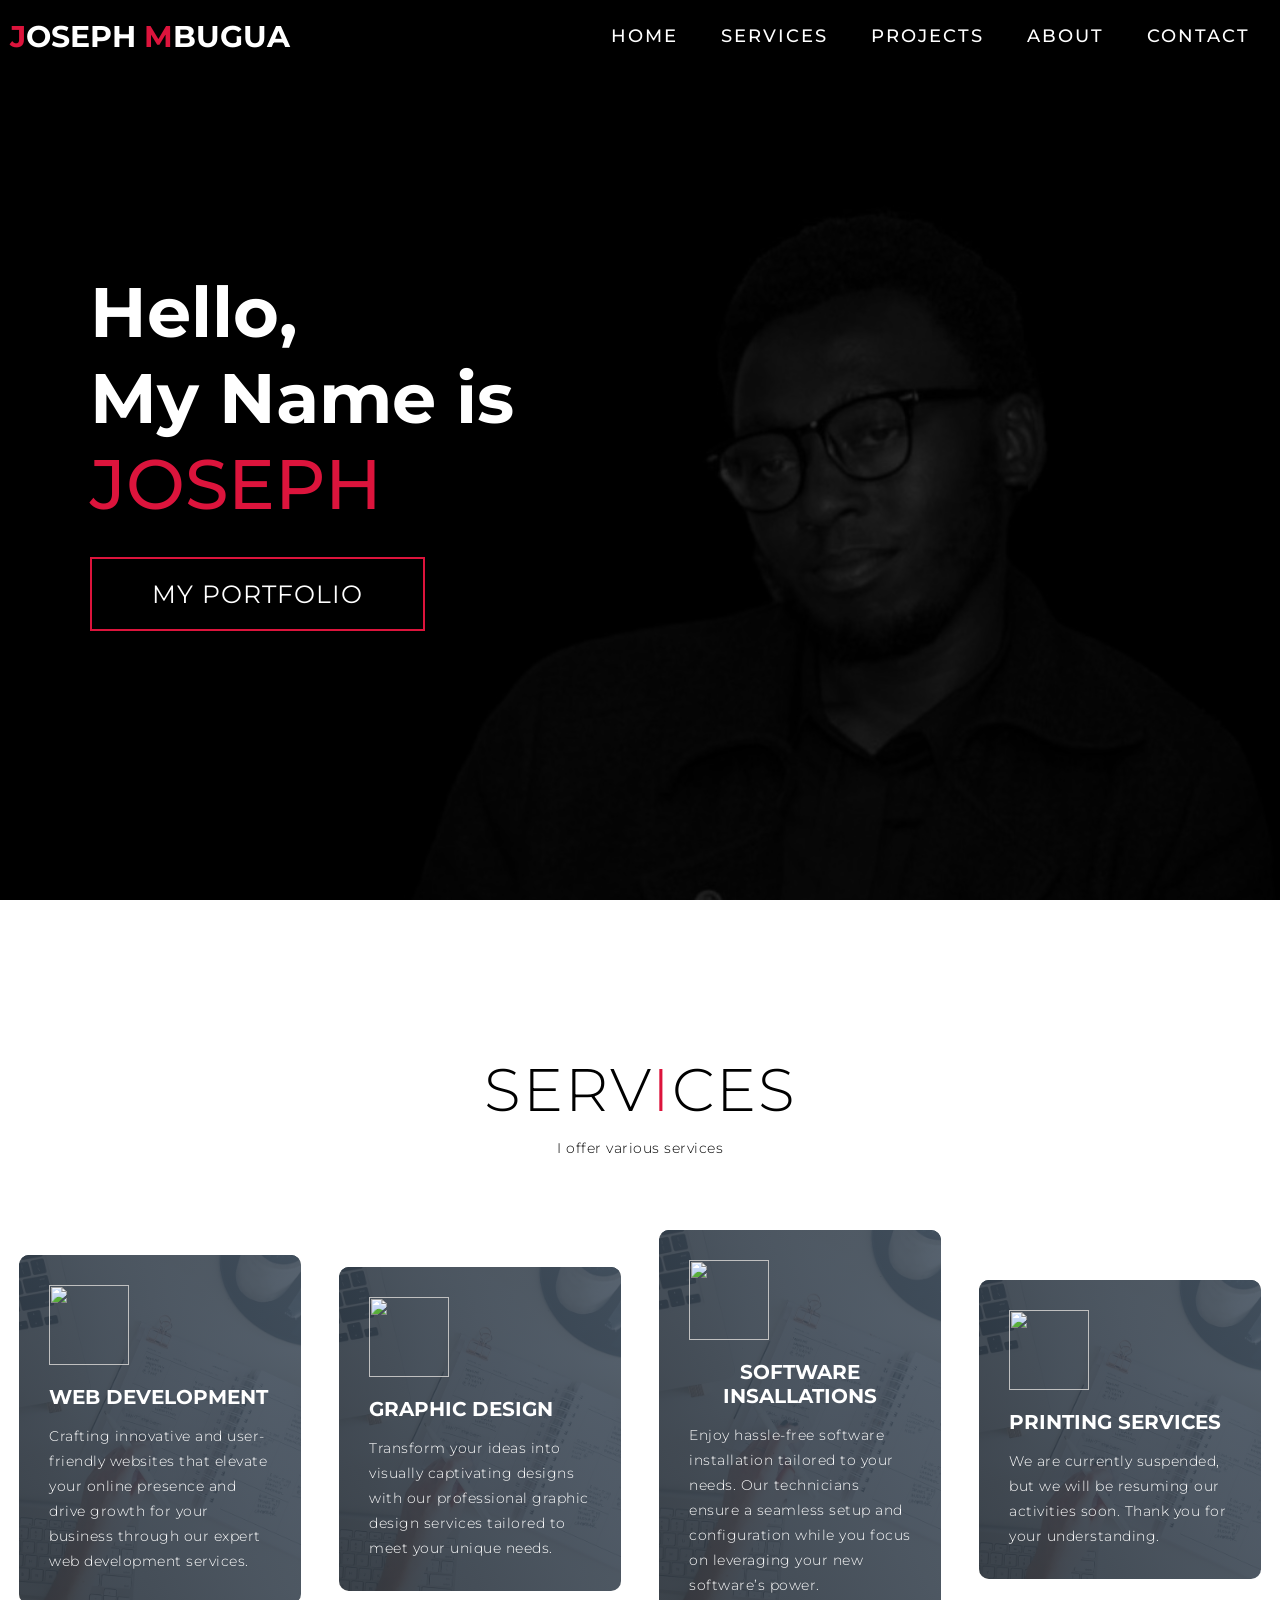
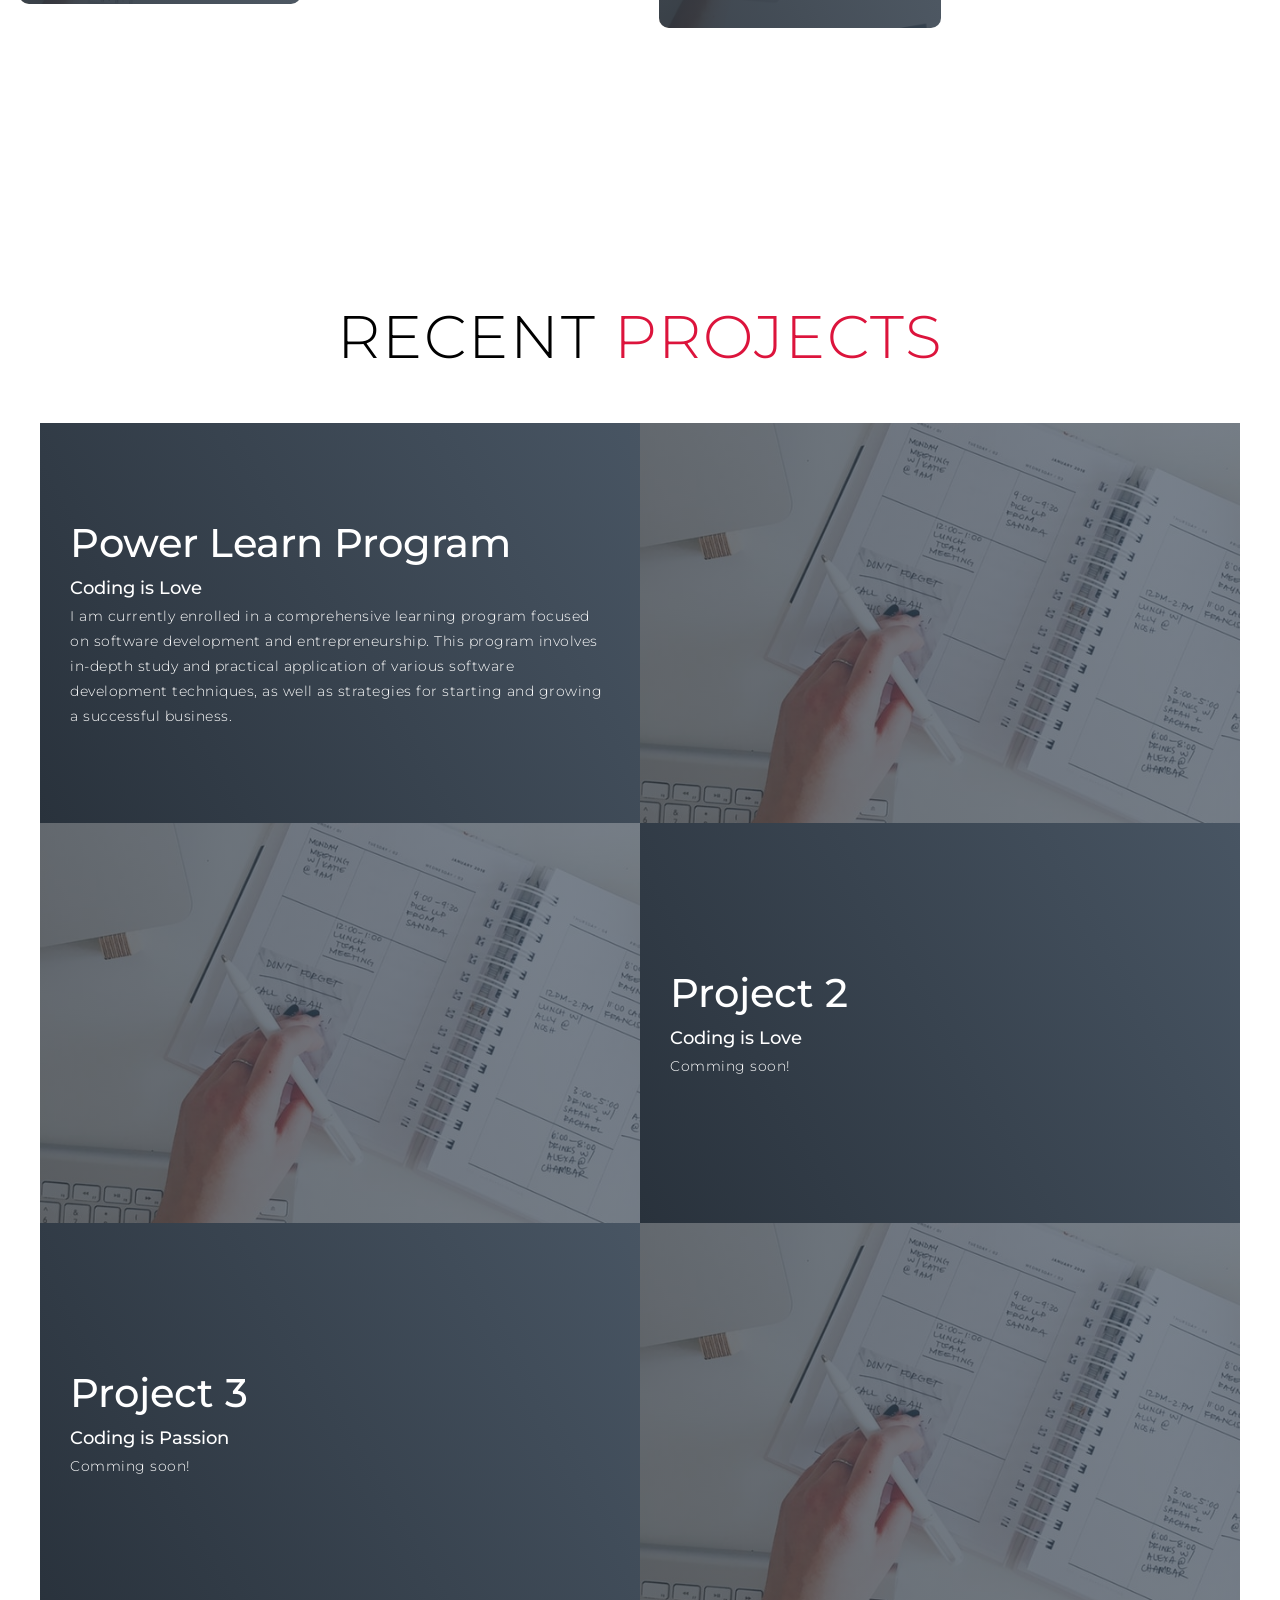
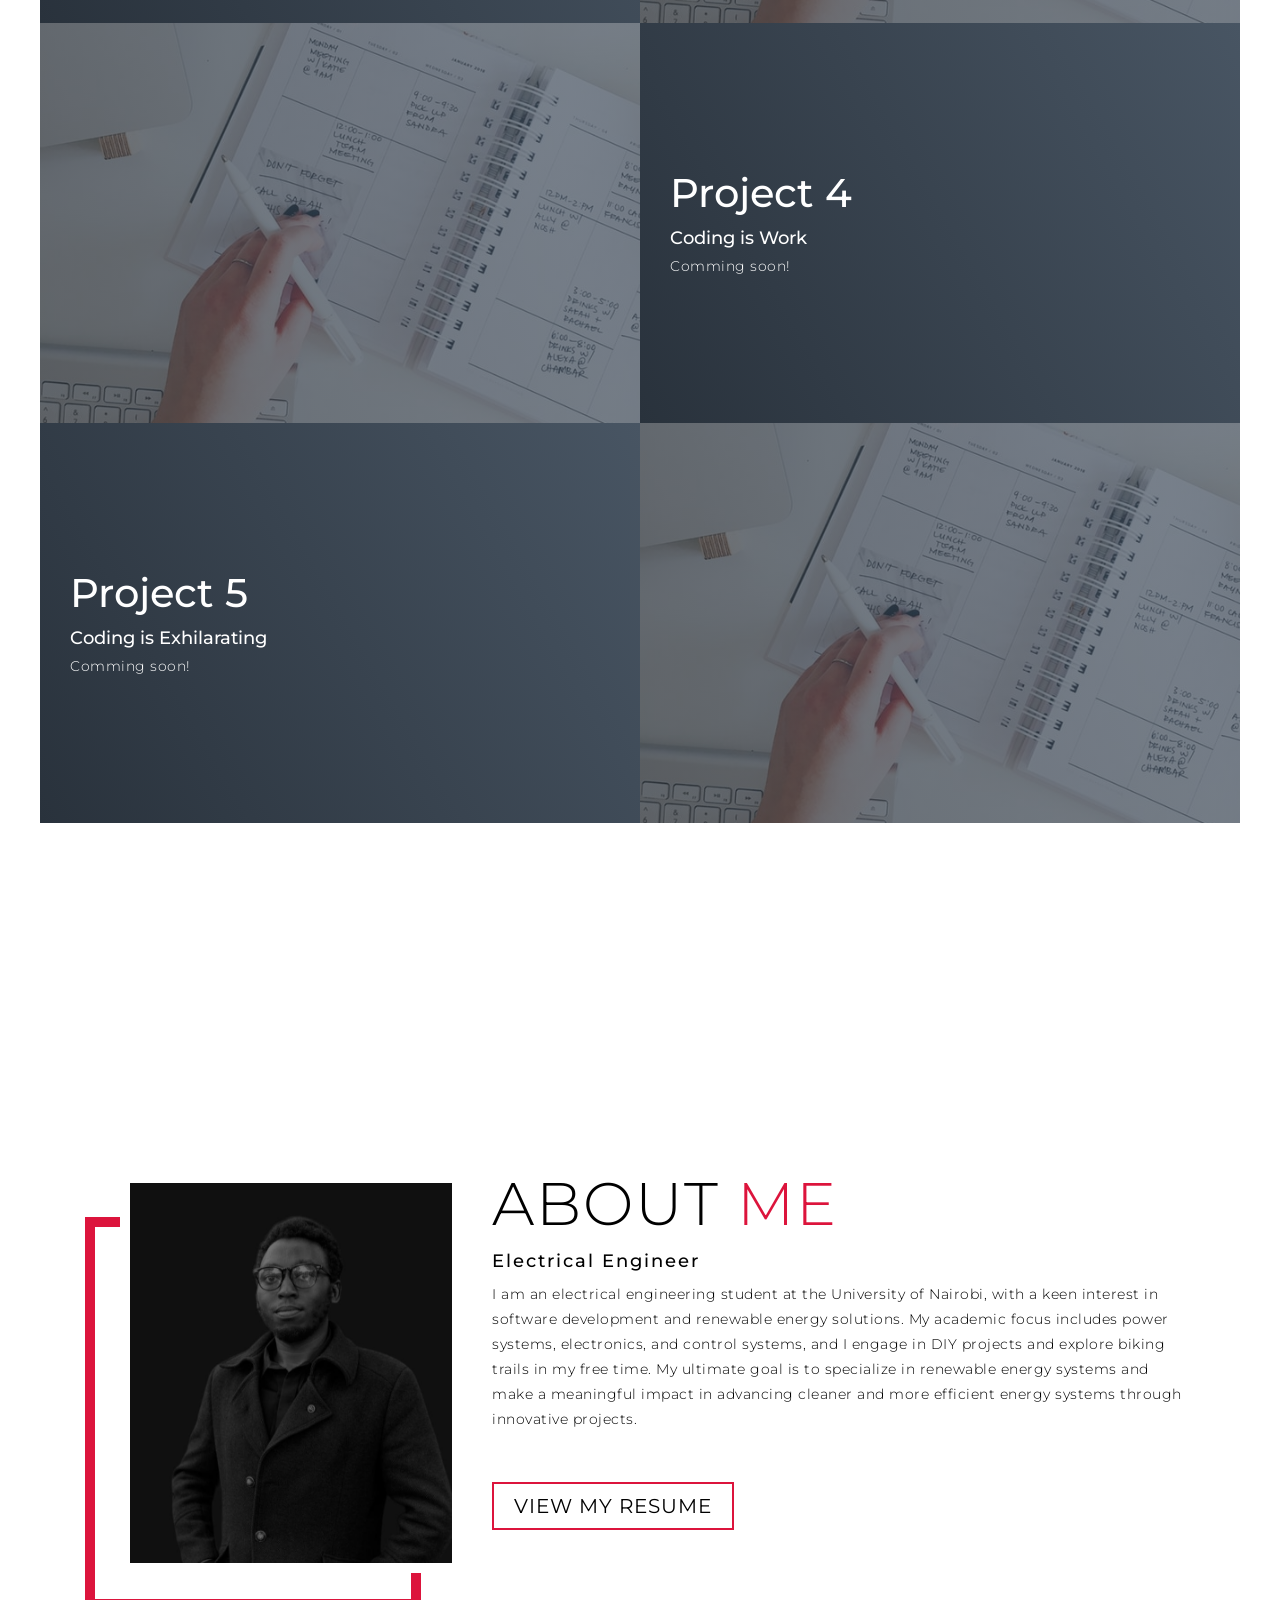
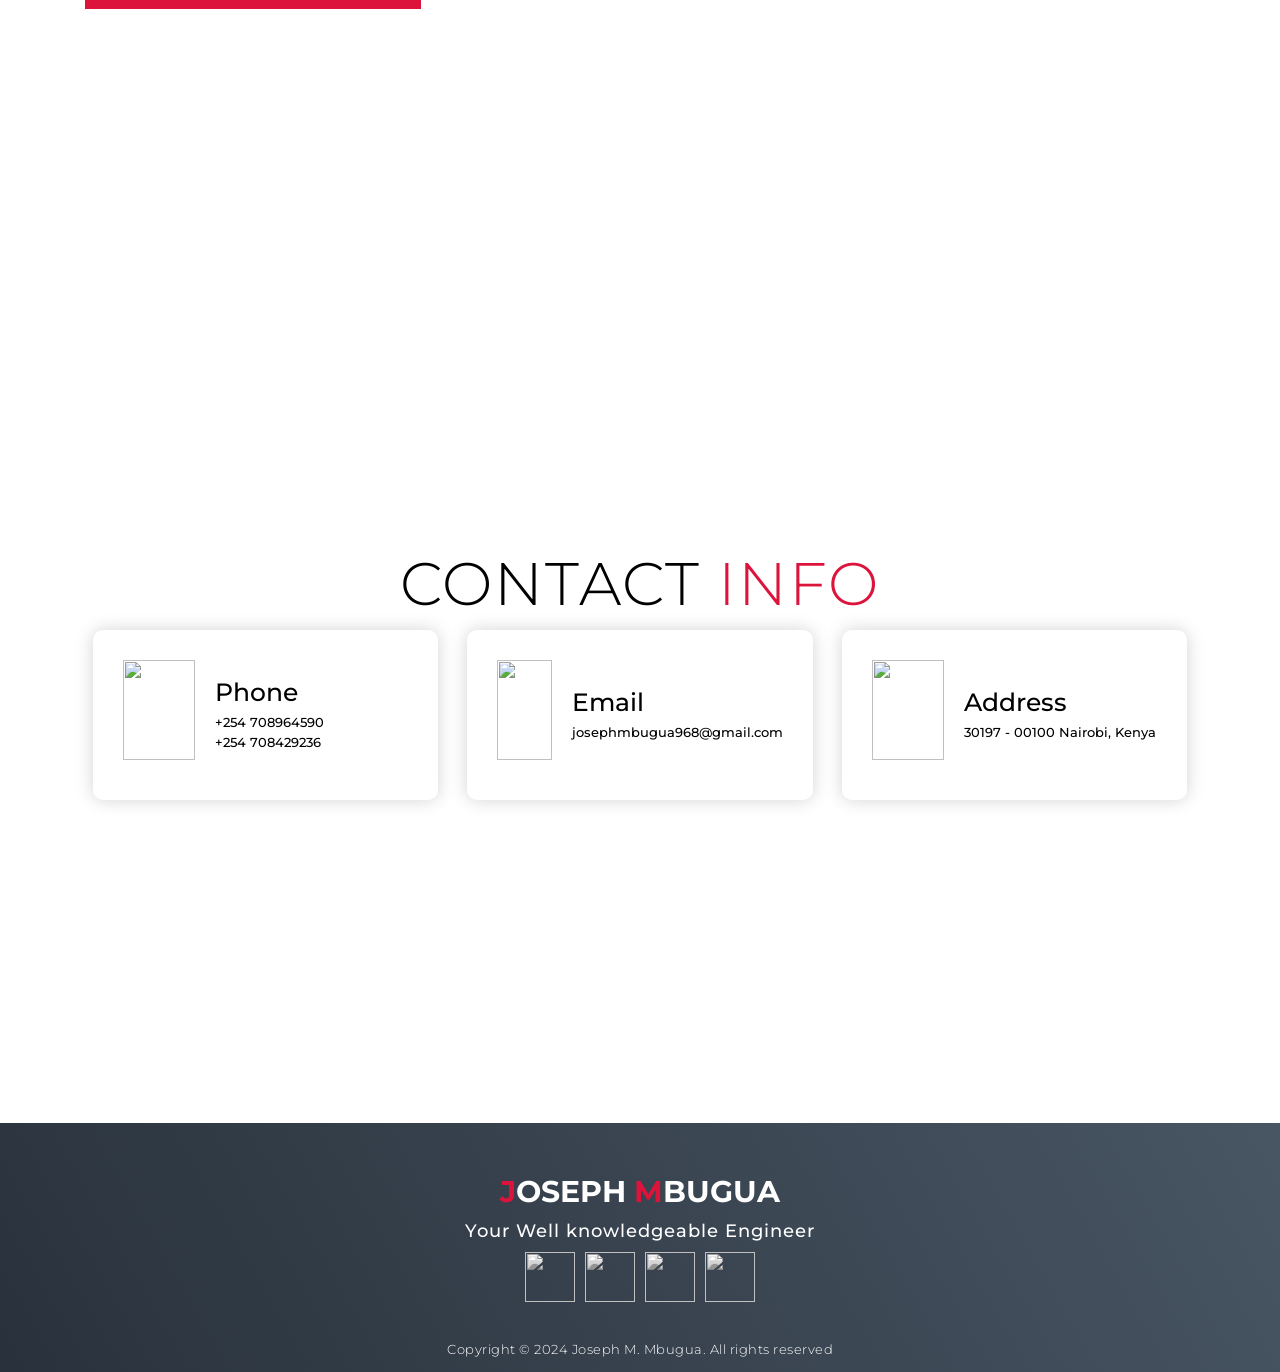
==== index.html @ c10c2620 "update" ====
<!doctype html>
<html lang="en">
  <head>
    <meta charset="UTF-8" />
    <meta name="viewport" content="width=device-width, initial-scale=1.0" />
    <link rel="stylesheet" href="style.css" />
    <title>My Profile</title>
  </head>

  <body>
    <!-- Header -->
    <section id="header">
      <div class="header container">
        <div class="nav-bar">
          <div class="brand">
            <a href="#hero">
              <h1><span>J</span>OSEPH <span>M</span>BUGUA</h1>
            </a>
          </div>
          <div class="nav-list">
            <div class="hamburger">
              <div class="bar"></div>
            </div>
            <ul>
              <li><a href="#hero" data-after="Home">Home</a></li>
              <li><a href="#services" data-after="Service">Services</a></li>
              <li><a href="#projects" data-after="Projects">Projects</a></li>
              <li><a href="#about" data-after="About">About</a></li>
              <li><a href="#contact" data-after="Contact">Contact</a></li>
            </ul>
          </div>
        </div>
      </div>
    </section>
    <!-- End Header -->

    <!-- Hero Section  -->
    <section id="hero">
      <div class="hero container">
        <div>
          <h1>Hello, <span></span></h1>
          <h1>My Name is <span></span></h1>
          <h1>JOSEPH <span></span></h1>
          <a href="#projects" type="button" class="cta">My Portfolio</a>
        </div>
      </div>
    </section>
    <!-- End Hero Section  -->

    <!-- Service Section -->
    <section id="services">
      <div class="services container">
        <div class="service-top">
          <h1 class="section-title">Serv<span>i</span>ces</h1>
          <p>I offer various services</p>
        </div>
        <div class="service-bottom">
          <div class="service-item">
            <div class="icon">
              <img
                src="https://img.icons8.com/bubbles/100/000000/services.png"
              />
            </div>
            <h2>Web Development</h2>
            <p>
              Crafting innovative and user-friendly websites that elevate your
              online presence and drive growth for your business through our
              expert web development services.
            </p>
          </div>
          <div class="service-item">
            <div class="icon">
              <img
                src="https://img.icons8.com/bubbles/100/000000/services.png"
              />
            </div>
            <h2>Graphic Design</h2>
            <p>
              Transform your ideas into visually captivating designs with our
              professional graphic design services tailored to meet your unique
              needs.
            </p>
          </div>
          <div class="service-item">
            <div class="icon">
              <img
                src="https://img.icons8.com/bubbles/100/000000/services.png"
              />
            </div>
            <h2>Software Insallations</h2>
            <p>
              Enjoy hassle-free software installation tailored to your needs.
              Our technicians ensure a seamless setup and configuration while
              you focus on leveraging your new software’s power.
            </p>
          </div>
          <div class="service-item">
            <div class="icon">
              <img
                src="https://img.icons8.com/bubbles/100/000000/services.png"
              />
            </div>
            <h2>Printing Services</h2>
            <p>
              We are currently suspended, but we will be resuming our activities
              soon. Thank you for your understanding.
            </p>
          </div>
        </div>
      </div>
    </section>
    <!-- End Service Section -->

    <!-- Projects Section -->
    <section id="projects">
      <div class="projects container">
        <div class="projects-header">
          <h1 class="section-title">Recent <span>Projects</span></h1>
        </div>
        <div class="all-projects">
          <div class="project-item">
            <div class="project-info">
              <h1>Power Learn Program</h1>
              <h2>Coding is Love</h2>
              <p>
                I am currently enrolled in a comprehensive learning program
                focused on software development and entrepreneurship. This
                program involves in-depth study and practical application of
                various software development techniques, as well as strategies
                for starting and growing a successful business.
              </p>
            </div>
            <div class="project-img">
              <img src="./img/img-1.png" alt="img" />
            </div>
          </div>
          <div class="project-item">
            <div class="project-info">
              <h1>Project 2</h1>
              <h2>Coding is Love</h2>
              <p>Comming soon!</p>
            </div>
            <div class="project-img">
              <img src="./img/img-1.png" alt="img" />
            </div>
          </div>
          <div class="project-item">
            <div class="project-info">
              <h1>Project 3</h1>
              <h2>Coding is Passion</h2>
              <p>Comming soon!</p>
            </div>
            <div class="project-img">
              <img src="./img/img-1.png" alt="img" />
            </div>
          </div>
          <div class="project-item">
            <div class="project-info">
              <h1>Project 4</h1>
              <h2>Coding is Work</h2>
              <p>Comming soon!</p>
            </div>
            <div class="project-img">
              <img src="./img/img-1.png" alt="img" />
            </div>
          </div>
          <div class="project-item">
            <div class="project-info">
              <h1>Project 5</h1>
              <h2>Coding is Exhilarating</h2>
              <p>Comming soon!</p>
            </div>
            <div class="project-img">
              <img src="./img/img-1.png" alt="img" />
            </div>
          </div>
        </div>
      </div>
    </section>
    <!-- End Projects Section -->

    <!-- About Section -->
    <section id="about">
      <div class="about container">
        <div class="col-left">
          <div class="about-img">
            <img src="./img/man2.jpeg" alt="img" />
          </div>
        </div>
        <div class="col-right">
          <h1 class="section-title">About <span>me</span></h1>
          <h2>Electrical Engineer</h2>
          <p>
            I am an electrical engineering student at the University of Nairobi,
            with a keen interest in software development and renewable energy
            solutions. My academic focus includes power systems, electronics,
            and control systems, and I engage in DIY projects and explore biking
            trails in my free time. My ultimate goal is to specialize in
            renewable energy systems and make a meaningful impact in advancing
            cleaner and more efficient energy systems through innovative
            projects.
          </p>
          <a
            href="https://drive.google.com/file/d/1vB3ZeSIWugWy-NI55GVPS6uSw24-m9r2/view?usp=sharing"
            class="cta"
            target="_blank"
            >View My Resume</a
          >
        </div>
      </div>
    </section>
    <!-- End About Section -->

    <!-- Contact Section -->
    <section id="contact">
      <div class="contact container">
        <div>
          <h1 class="section-title">Contact <span>info</span></h1>
        </div>
        <div class="contact-items">
          <div class="contact-item">
            <div class="icon">
              <img src="https://img.icons8.com/bubbles/100/000000/phone.png" />
            </div>
            <div class="contact-info">
              <h1>Phone</h1>
              <h2>+254 708964590</h2>
              <h2>+254 708429236</h2>
            </div>
          </div>
          <div class="contact-item">
            <div class="icon">
              <img
                src="https://img.icons8.com/bubbles/100/000000/new-post.png"
              />
            </div>
            <div class="contact-info">
              <h1>Email</h1>
              <h2>josephmbugua968@gmail.com</h2>
            </div>
          </div>
          <div class="contact-item">
            <div class="icon">
              <img
                src="https://img.icons8.com/bubbles/100/000000/map-marker.png"
              />
            </div>
            <div class="contact-info">
              <h1>Address</h1>
              <h2>30197 - 00100 Nairobi, Kenya</h2>
            </div>
          </div>
        </div>
      </div>
    </section>
    <!-- End Contact Section -->

    <!-- Footer -->
    <section id="footer">
      <div class="footer container">
        <div class="brand">
          <h1><span>J</span>oseph <span>M</span>bugua</h1>
        </div>
        <h2>Your Well knowledgeable Engineer</h2>
        <div class="social-icon">
          <div class="social-item">
            <a href="#"
              ><img
                src="https://img.icons8.com/bubbles/100/000000/facebook-new.png"
            /></a>
          </div>
          <div class="social-item">
            <a href="#"
              ><img
                src="https://img.icons8.com/bubbles/100/000000/instagram-new.png"
            /></a>
          </div>
          <div class="social-item">
            <a href="#"
              ><img src="https://img.icons8.com/bubbles/100/000000/twitter.png"
            /></a>
          </div>
          <div class="social-item">
            <a href="#"><img src="https://icons8.com/icon/13930/linkedin" /></a>
          </div>
        </div>
        <p>Copyright © 2024 Joseph M. Mbugua. All rights reserved</p>
      </div>
    </section>
    <!-- End Footer -->
    <script src="./app.js"></script>
  </body>
</html>
---- style.css ----
@import 'https://fonts.googleapis.com/css?family=Montserrat:300, 400, 700&display=swap';

* {
  padding: 0;
  margin: 0;
  box-sizing: border-box;
}

html {
  font-size: 10px;
  font-family: 'Montserrat', sans-serif;
  scroll-behavior: smooth;
}

a {
  text-decoration: none;
}

.container {
  min-height: 100vh;
  width: 100%;
  display: flex;
  align-items: center;
  justify-content: center;
}

img {
  height: 100%;
  width: 100%;
  object-fit: cover;
}

p {
  color: black;
  font-size: 1.4rem;
  margin-top: 5px;
  line-height: 2.5rem;
  font-weight: 300;
  letter-spacing: 0.05rem;
}

.section-title {
  font-size: 4rem;
  font-weight: 300;
  color: black;
  margin-bottom: 10px;
  text-transform: uppercase;
  letter-spacing: 0.2rem;
  text-align: center;
}

.section-title span {
  color: crimson;
}

.cta {
  display: inline-block;
  padding: 10px 30px;
  color: white;
  background-color: transparent;
  border: 2px solid crimson;
  font-size: 2rem;
  text-transform: uppercase;
  letter-spacing: 0.1rem;
  margin-top: 30px;
  transition: 0.3s ease;
  transition-property: background-color, color;
}

.cta:hover {
  color: white;
  background-color: crimson;
}

.brand h1 {
  font-size: 3rem;
  text-transform: uppercase;
  color: white;
}

.brand h1 span {
  color: crimson;
}

/* Header section */
#header {
  position: fixed;
  z-index: 1000;
  left: 0;
  top: 0;
  width: 100vw;
  height: auto;
}

#header .header {
  min-height: 8vh;
  background-color: rgba(31, 30, 30, 0.24);
  transition: 0.3s ease background-color;
}

#header .nav-bar {
  display: flex;
  align-items: center;
  justify-content: space-between;
  width: 100%;
  height: 100%;
  max-width: 1300px;
  padding: 0 10px;
}

#header .nav-list ul {
  list-style: none;
  position: absolute;
  background-color: rgb(31, 30, 30);
  width: 100vw;
  height: 100vh;
  left: 100%;
  top: 0;
  display: flex;
  flex-direction: column;
  justify-content: center;
  align-items: center;
  z-index: 1;
  overflow-x: hidden;
  transition: 0.5s ease left;
}

#header .nav-list ul.active {
  left: 0%;
}

#header .nav-list ul a {
  font-size: 2.5rem;
  font-weight: 500;
  letter-spacing: 0.2rem;
  text-decoration: none;
  color: white;
  text-transform: uppercase;
  padding: 20px;
  display: block;
}

#header .nav-list ul a::after {
  content: attr(data-after);
  position: absolute;
  top: 50%;
  left: 50%;
  transform: translate(-50%, -50%) scale(0);
  color: rgba(240, 248, 255, 0.021);
  font-size: 13rem;
  letter-spacing: 50px;
  z-index: -1;
  transition: 0.3s ease letter-spacing;
}

#header .nav-list ul li:hover a::after {
  transform: translate(-50%, -50%) scale(1);
  letter-spacing: initial;
}

#header .nav-list ul li:hover a {
  color: crimson;
}

#header .hamburger {
  height: 60px;
  width: 60px;
  display: inline-block;
  border: 3px solid white;
  border-radius: 50%;
  position: relative;
  display: flex;
  align-items: center;
  justify-content: center;
  z-index: 100;
  cursor: pointer;
  transform: scale(0.8);
  margin-right: 20px;
}

#header .hamburger:after {
  position: absolute;
  content: '';
  height: 100%;
  width: 100%;
  border-radius: 50%;
  border: 3px solid white;
  animation: hamburger_puls 1s ease infinite;
}

#header .hamburger .bar {
  height: 2px;
  width: 30px;
  position: relative;
  background-color: white;
  z-index: -1;
}

#header .hamburger .bar::after,
#header .hamburger .bar::before {
  content: '';
  position: absolute;
  height: 100%;
  width: 100%;
  left: 0;
  background-color: white;
  transition: 0.3s ease;
  transition-property: top, bottom;
}

#header .hamburger .bar::after {
  top: 8px;
}

#header .hamburger .bar::before {
  bottom: 8px;
}

#header .hamburger.active .bar::before {
  bottom: 0;
}

#header .hamburger.active .bar::after {
  top: 0;
}

/* End Header section */

/* Hero Section */
#hero {
  background-image: url(./img/backgd.jpg);
  background-size: cover;
  background-position: top center;
  position: relative;
  z-index: 1;
}

#hero::after {
  content: '';
  position: absolute;
  left: 0;
  top: 0;
  height: 100%;
  width: 100%;
  background-color: black;
  opacity: 0.7;
  z-index: -1;
}

#hero .hero {
  max-width: 1200px;
  margin: 0 auto;
  padding: 0 50px;
  justify-content: flex-start;
}

#hero h1 {
  display: block;
  width: fit-content;
  font-size: 4rem;
  position: relative;
  color: transparent;
  animation: text_reveal 0.5s ease forwards;
  animation-delay: 1s;
}

#hero h1:nth-child(1) {
  animation-delay: 1s;
}

#hero h1:nth-child(2) {
  animation-delay: 2s;
}

#hero h1:nth-child(3) {
  animation: text_reveal_name 0.5s ease forwards;
  animation-delay: 3s;
}

#hero h1 span {
  position: absolute;
  top: 0;
  left: 0;
  height: 100%;
  width: 0;
  background-color: crimson;
  animation: text_reveal_box 1s ease;
  animation-delay: 0.5s;
}

#hero h1:nth-child(1) span {
  animation-delay: 0.5s;
}

#hero h1:nth-child(2) span {
  animation-delay: 1.5s;
}

#hero h1:nth-child(3) span {
  animation-delay: 2.5s;
}

/* End Hero Section */

/* Services Section */
#services .services {
  flex-direction: column;
  text-align: center;
  max-width: 1500px;
  margin: 0 auto;
  padding: 100px 0;
}

#services .service-top {
  max-width: 500px;
  margin: 0 auto;
}

#services .service-bottom {
  display: flex;
  align-items: center;
  justify-content: center;
  flex-wrap: wrap;
  margin-top: 50px;
}

#services .service-item {
  flex-basis: 80%;
  display: flex;
  align-items: flex-start;
  justify-content: center;
  flex-direction: column;
  padding: 30px;
  border-radius: 10px;
  background-image: url(./img/img-1.png);
  background-size: cover;
  margin: 10px 5%;
  position: relative;
  z-index: 1;
  overflow: hidden;
}

#services .service-item::after {
  content: '';
  position: absolute;
  left: 0;
  top: 0;
  height: 100%;
  width: 100%;
  background-image: linear-gradient(60deg, #29323c 0%, #485563 100%);
  opacity: 0.9;
  z-index: -1;
}

#services .service-bottom .icon {
  height: 80px;
  width: 80px;
  margin-bottom: 20px;
}

#services .service-item h2 {
  font-size: 2rem;
  color: white;
  margin-bottom: 10px;
  text-transform: uppercase;
}

#services .service-item p {
  color: white;
  text-align: left;
}

/* End Services Section */

/* Projects section */
#projects .projects {
  flex-direction: column;
  max-width: 1200px;
  margin: 0 auto;
  padding: 100px 0;
}

#projects .projects-header h1 {
  margin-bottom: 50px;
}

#projects .all-projects {
  display: flex;
  align-items: center;
  justify-content: center;
  flex-direction: column;
}

#projects .project-item {
  display: flex;
  align-items: center;
  justify-content: center;
  flex-direction: column;
  width: 80%;
  margin: 20px auto;
  overflow: hidden;
  border-radius: 10px;
}

#projects .project-info {
  padding: 30px;
  flex-basis: 50%;
  height: 100%;
  display: flex;
  align-items: flex-start;
  justify-content: center;
  flex-direction: column;
  background-image: linear-gradient(60deg, #29323c 0%, #485563 100%);
  color: white;
}

#projects .project-info h1 {
  font-size: 4rem;
  font-weight: 500;
}

#projects .project-info h2 {
  font-size: 1.8rem;
  font-weight: 500;
  margin-top: 10px;
}

#projects .project-info p {
  color: white;
}

#projects .project-img {
  flex-basis: 50%;
  height: 300px;
  overflow: hidden;
  position: relative;
}

#projects .project-img:after {
  content: '';
  position: absolute;
  left: 0;
  top: 0;
  height: 100%;
  width: 100%;
  background-image: linear-gradient(60deg, #29323c 0%, #485563 100%);
  opacity: 0.7;
}

#projects .project-img img {
  transition: 0.3s ease transform;
}

#projects .project-item:hover .project-img img {
  transform: scale(1.1);
}

/* End Projects section */

/* About Section */
#about .about {
  flex-direction: column-reverse;
  text-align: center;
  max-width: 1200px;
  margin: 0 auto;
  padding: 100px 20px;
}

#about .col-left {
  width: 250px;
  height: 360px;
}

#about .col-right {
  width: 100%;
}

#about .col-right h2 {
  font-size: 1.8rem;
  font-weight: 500;
  letter-spacing: 0.2rem;
  margin-bottom: 10px;
}

#about .col-right p {
  margin-bottom: 20px;
}

#about .col-right .cta {
  color: black;
  margin-bottom: 50px;
  padding: 10px 20px;
  font-size: 2rem;
}

#about .col-left .about-img {
  height: 100%;
  width: 100%;
  position: relative;
  border: 10px solid white;
}

#about .col-left .about-img::after {
  content: '';
  position: absolute;
  left: -33px;
  top: 19px;
  height: 98%;
  width: 98%;
  border: 7px solid crimson;
  z-index: -1;
}

/* End About Section */

/* contact Section */
#contact .contact {
  flex-direction: column;
  max-width: 1200px;
  margin: 0 auto;
  width: 90%;
}

#contact .contact-items {
  /* max-width: 400px; */
  width: 100%;
}

#contact .contact-item {
  width: 80%;
  padding: 20px;
  text-align: center;
  border-radius: 10px;
  padding: 30px;
  margin: 30px;
  display: flex;
  justify-content: center;
  align-items: center;
  flex-direction: column;
  box-shadow: 0px 0px 18px 0 #0000002c;
  transition: 0.3s ease box-shadow;
}

#contact .contact-item:hover {
  box-shadow: 0px 0px 5px 0 #0000002c;
}

#contact .icon {
  width: 70px;
  margin: 0 auto;
  margin-bottom: 10px;
}

#contact .contact-info h1 {
  font-size: 2.5rem;
  font-weight: 500;
  margin-bottom: 5px;
}

#contact .contact-info h2 {
  font-size: 1.3rem;
  line-height: 2rem;
  font-weight: 500;
}

/*End contact Section */

/* Footer */
#footer {
  background-image: linear-gradient(60deg, #29323c 0%, #485563 100%);
}

#footer .footer {
  min-height: 200px;
  flex-direction: column;
  padding-top: 50px;
  padding-bottom: 10px;
}

#footer h2 {
  color: white;
  font-weight: 500;
  font-size: 1.8rem;
  letter-spacing: 0.1rem;
  margin-top: 10px;
  margin-bottom: 10px;
}

#footer .social-icon {
  display: flex;
  margin-bottom: 30px;
}

#footer .social-item {
  height: 50px;
  width: 50px;
  margin: 0 5px;
}

#footer .social-item img {
  filter: grayscale(1);
  transition: 0.3s ease filter;
}

#footer .social-item:hover img {
  filter: grayscale(0);
}

#footer p {
  color: white;
  font-size: 1.3rem;
}

/* End Footer */

/* Keyframes */
@keyframes hamburger_puls {
  0% {
    opacity: 1;
    transform: scale(1);
  }

  100% {
    opacity: 0;
    transform: scale(1.4);
  }
}

@keyframes text_reveal_box {
  50% {
    width: 100%;
    left: 0;
  }

  100% {
    width: 0;
    left: 100%;
  }
}

@keyframes text_reveal {
  100% {
    color: white;
  }
}

@keyframes text_reveal_name {
  100% {
    color: crimson;
    font-weight: 500;
  }
}

/* End Keyframes */

/* Media Query For Tablet */
@media only screen and (min-width: 768px) {
  .cta {
    font-size: 2.5rem;
    padding: 20px 60px;
  }

  h1.section-title {
    font-size: 6rem;
  }

  /* Hero */
  #hero h1 {
    font-size: 7rem;
  }

  /* End Hero */

  /* Services Section */
  #services .service-bottom .service-item {
    flex-basis: 45%;
    margin: 2.5%;
  }

  /* End Services Section */

  /* Project */
  #projects .project-item {
    flex-direction: row;
  }

  #projects .project-item:nth-child(even) {
    flex-direction: row-reverse;
  }

  #projects .project-item {
    height: 400px;
    margin: 0;
    width: 100%;
    border-radius: 0;
  }

  #projects .all-projects .project-info {
    height: 100%;
  }

  #projects .all-projects .project-img {
    height: 100%;
  }

  /* End Project */

  /* About */
  #about .about {
    flex-direction: row;
  }

  #about .col-left {
    width: 600px;
    height: 400px;
    padding-left: 60px;
  }

  #about .about .col-left .about-img::after {
    left: -45px;
    top: 34px;
    height: 98%;
    width: 98%;
    border: 10px solid crimson;
  }

  #about .col-right {
    text-align: left;
    padding: 30px;
  }

  #about .col-right h1 {
    text-align: left;
  }

  /* End About */

  /* contact  */
  #contact .contact {
    flex-direction: column;
    padding: 100px 0;
    align-items: center;
    justify-content: center;
    min-width: 20vh;
  }

  #contact .contact-items {
    width: 100%;
    display: flex;
    flex-direction: row;
    justify-content: space-evenly;
    margin: 0;
  }

  #contact .contact-item {
    width: 30%;
    margin: 0;
    flex-direction: row;
  }

  #contact .contact-item .icon {
    height: 100px;
    width: 100px;
  }

  #contact .contact-item .icon img {
    object-fit: contain;
  }

  #contact .contact-item .contact-info {
    width: 100%;
    text-align: left;
    padding-left: 20px;
  }

  /* End contact  */
}

/* End Media Query For Tablet */

/* Media Query For Desktop */
@media only screen and (min-width: 1200px) {

  /* header */
  #header .hamburger {
    display: none;
  }

  #header .nav-list ul {
    position: initial;
    display: block;
    height: auto;
    width: fit-content;
    background-color: transparent;
  }

  #header .nav-list ul li {
    display: inline-block;
  }

  #header .nav-list ul li a {
    font-size: 1.8rem;
  }

  #header .nav-list ul a:after {
    display: none;
  }

  /* End header */

  #services .service-bottom .service-item {
    flex-basis: 22%;
    margin: 1.5%;
  }
}

/* End  Media Query For Desktop */
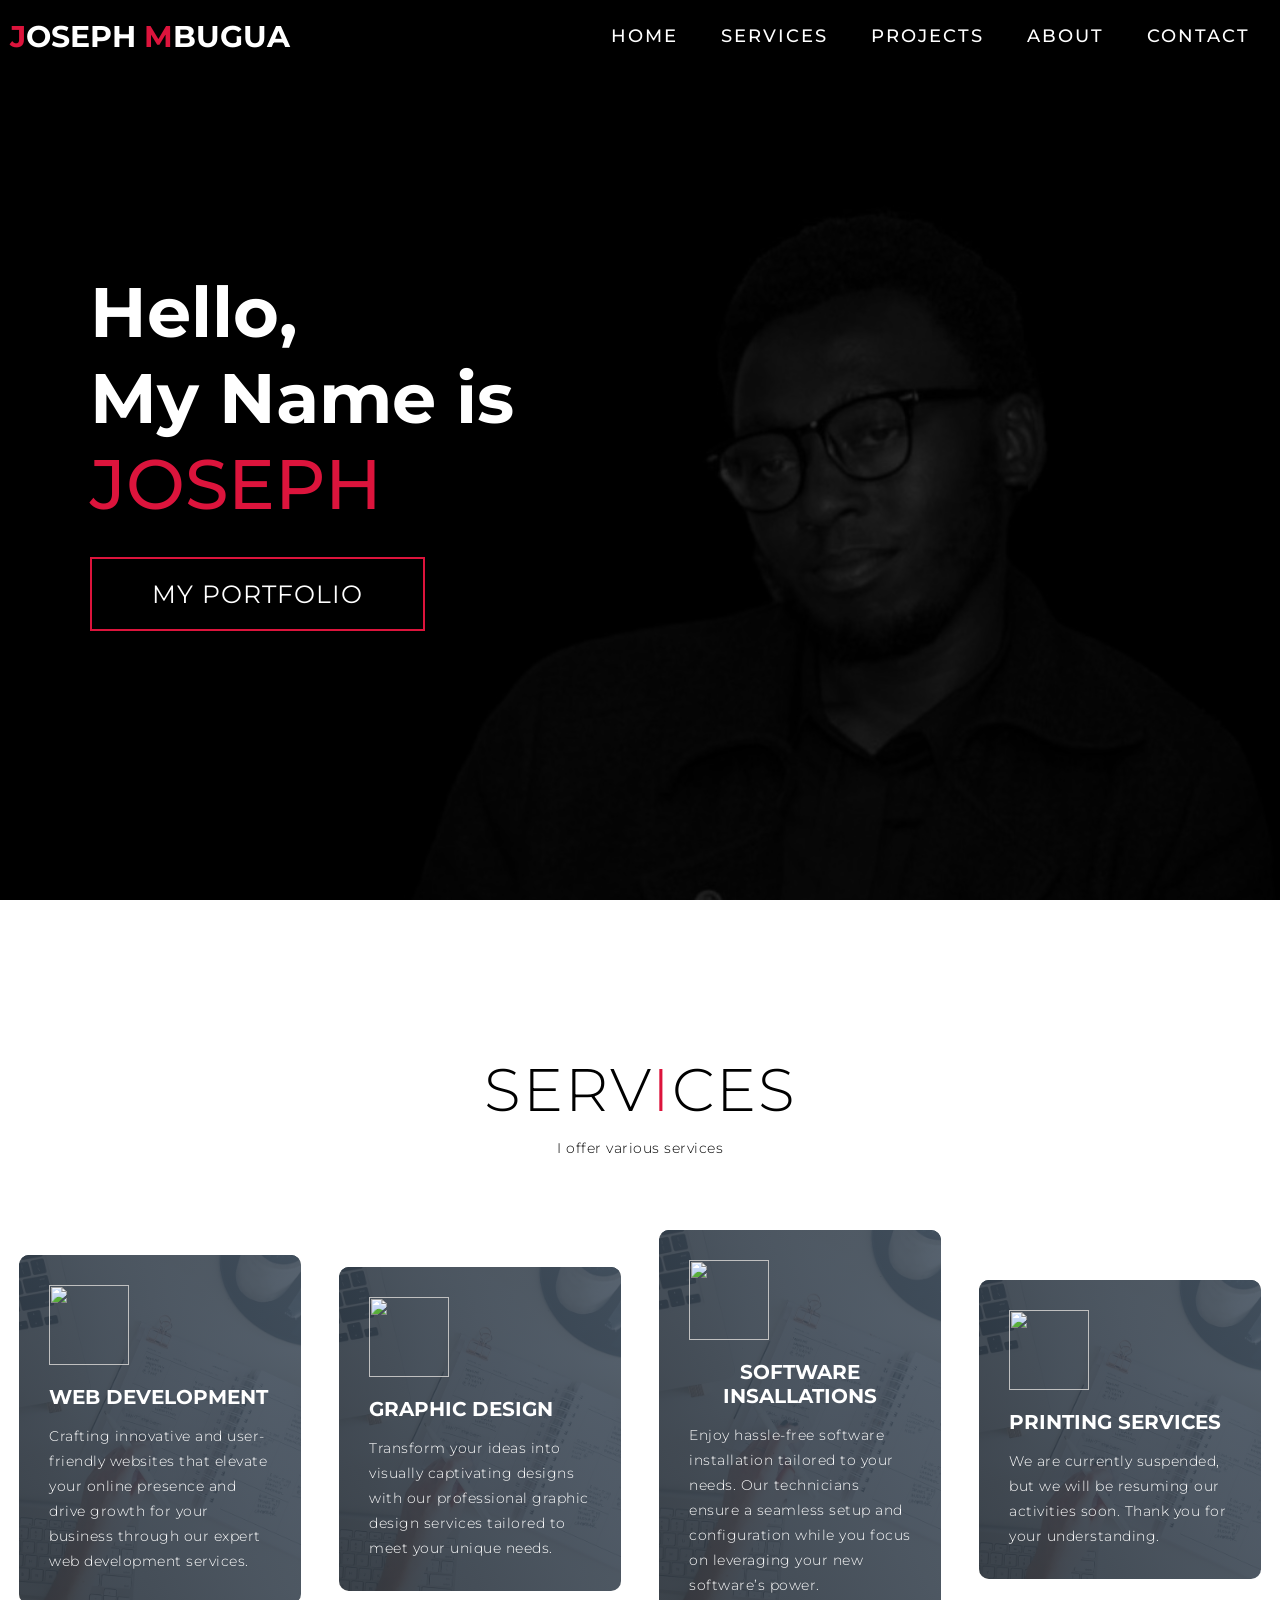
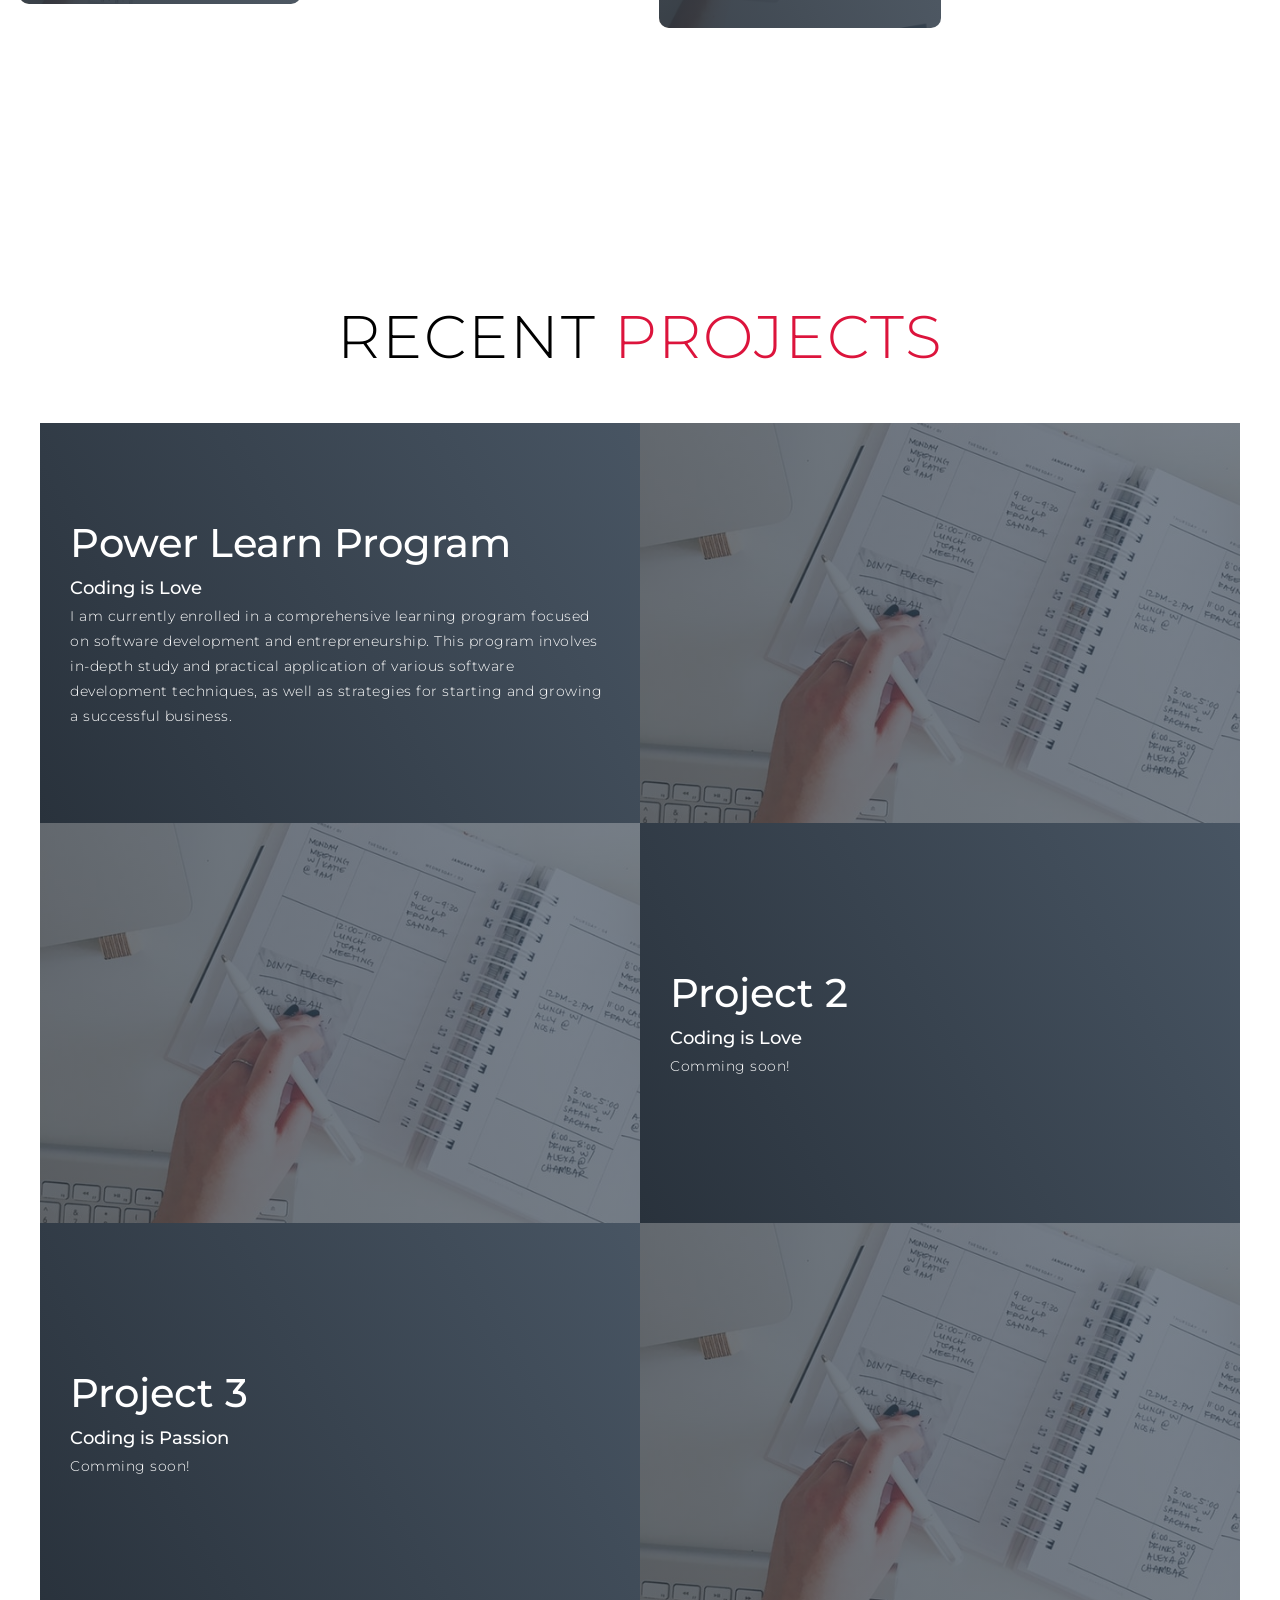
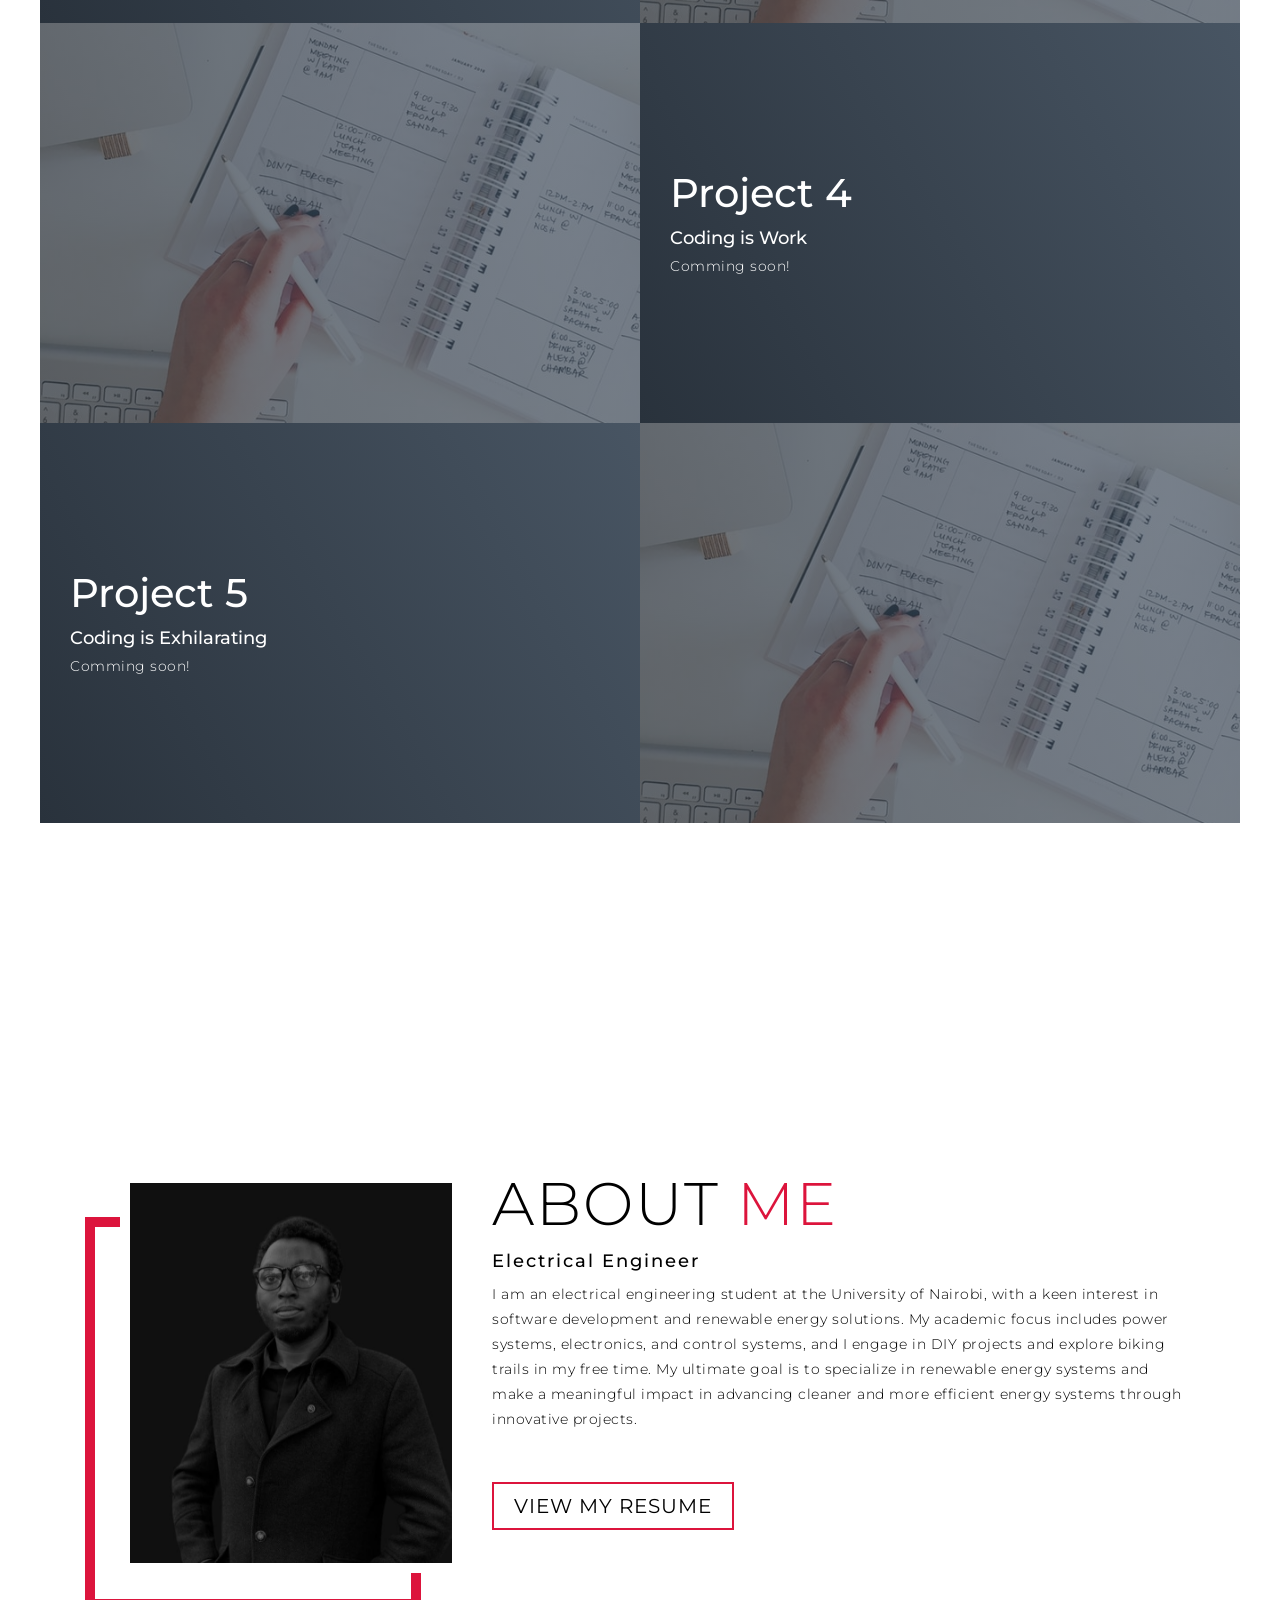
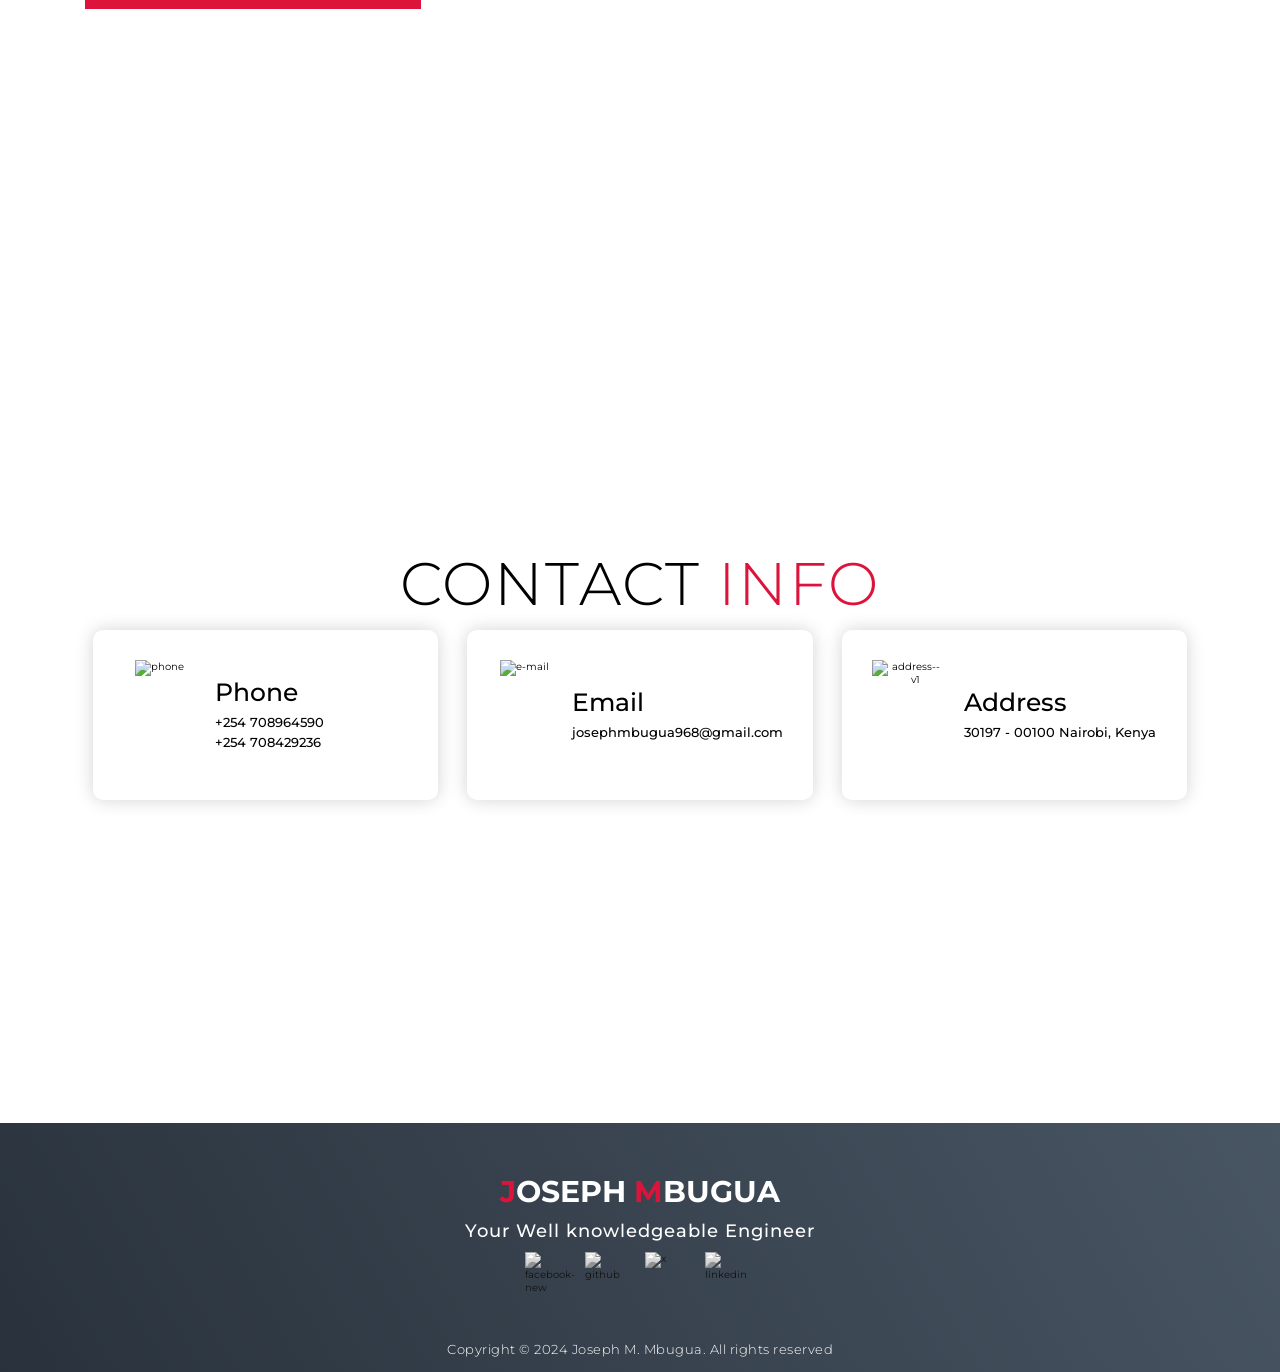
==== commit fd963c0f: "update" ====
--- a/index.html
+++ b/index.html
@@ -220,7 +220,12 @@
         <div class="contact-items">
           <div class="contact-item">
             <div class="icon">
-              <img src="https://img.icons8.com/bubbles/100/000000/phone.png" />
+              <img
+                width="48"
+                height="48"
+                src="https://img.icons8.com/color/48/phone.png"
+                alt="phone"
+              />
             </div>
             <div class="contact-info">
               <h1>Phone</h1>
@@ -231,7 +236,10 @@
           <div class="contact-item">
             <div class="icon">
               <img
-                src="https://img.icons8.com/bubbles/100/000000/new-post.png"
+                width="48"
+                height="48"
+                src="https://img.icons8.com/emoji/48/e-mail.png"
+                alt="e-mail"
               />
             </div>
             <div class="contact-info">
@@ -242,7 +250,10 @@
           <div class="contact-item">
             <div class="icon">
               <img
-                src="https://img.icons8.com/bubbles/100/000000/map-marker.png"
+                width="50"
+                height="50"
+                src="https://img.icons8.com/ios/50/address--v1.png"
+                alt="address--v1"
               />
             </div>
             <div class="contact-info">
@@ -264,24 +275,41 @@
         <h2>Your Well knowledgeable Engineer</h2>
         <div class="social-icon">
           <div class="social-item">
-            <a href="#"
+            <a href="https://www.facebook.com/josephmbugua968?mibextid=ZbWKwL"
               ><img
-                src="https://img.icons8.com/bubbles/100/000000/facebook-new.png"
+                width="48"
+                height="48"
+                src="https://img.icons8.com/color/48/facebook-new.png"
+                alt="facebook-new"
             /></a>
           </div>
           <div class="social-item">
-            <a href="#"
+            <a href="https://github.com/Joseph-Mbugua">
+              <img
+                width=""
+                height=""
+                src="https://img.icons8.com/ios-glyphs/30/github.png"
+                alt="github"
+              />
+            </a>
+          </div>
+          <div class="social-item">
+            <a href="https://x.com/Mb__Joseph?t=4ROfG2c24xa-Wo2pBeG2Jw&s=09"
               ><img
-                src="https://img.icons8.com/bubbles/100/000000/instagram-new.png"
+                width="30"
+                height="30"
+                src="https://img.icons8.com/ios/50/x.png"
+                alt="x"
             /></a>
           </div>
           <div class="social-item">
-            <a href="#"
-              ><img src="https://img.icons8.com/bubbles/100/000000/twitter.png"
+            <a href="https://www.linkedin.com/in/joseph-mmuthoni"
+              ><img
+                width="48"
+                height="48"
+                src="https://img.icons8.com/color/48/linkedin.png"
+                alt="linkedin"
             /></a>
-          </div>
-          <div class="social-item">
-            <a href="#"><img src="https://icons8.com/icon/13930/linkedin" /></a>
           </div>
         </div>
         <p>Copyright © 2024 Joseph M. Mbugua. All rights reserved</p>
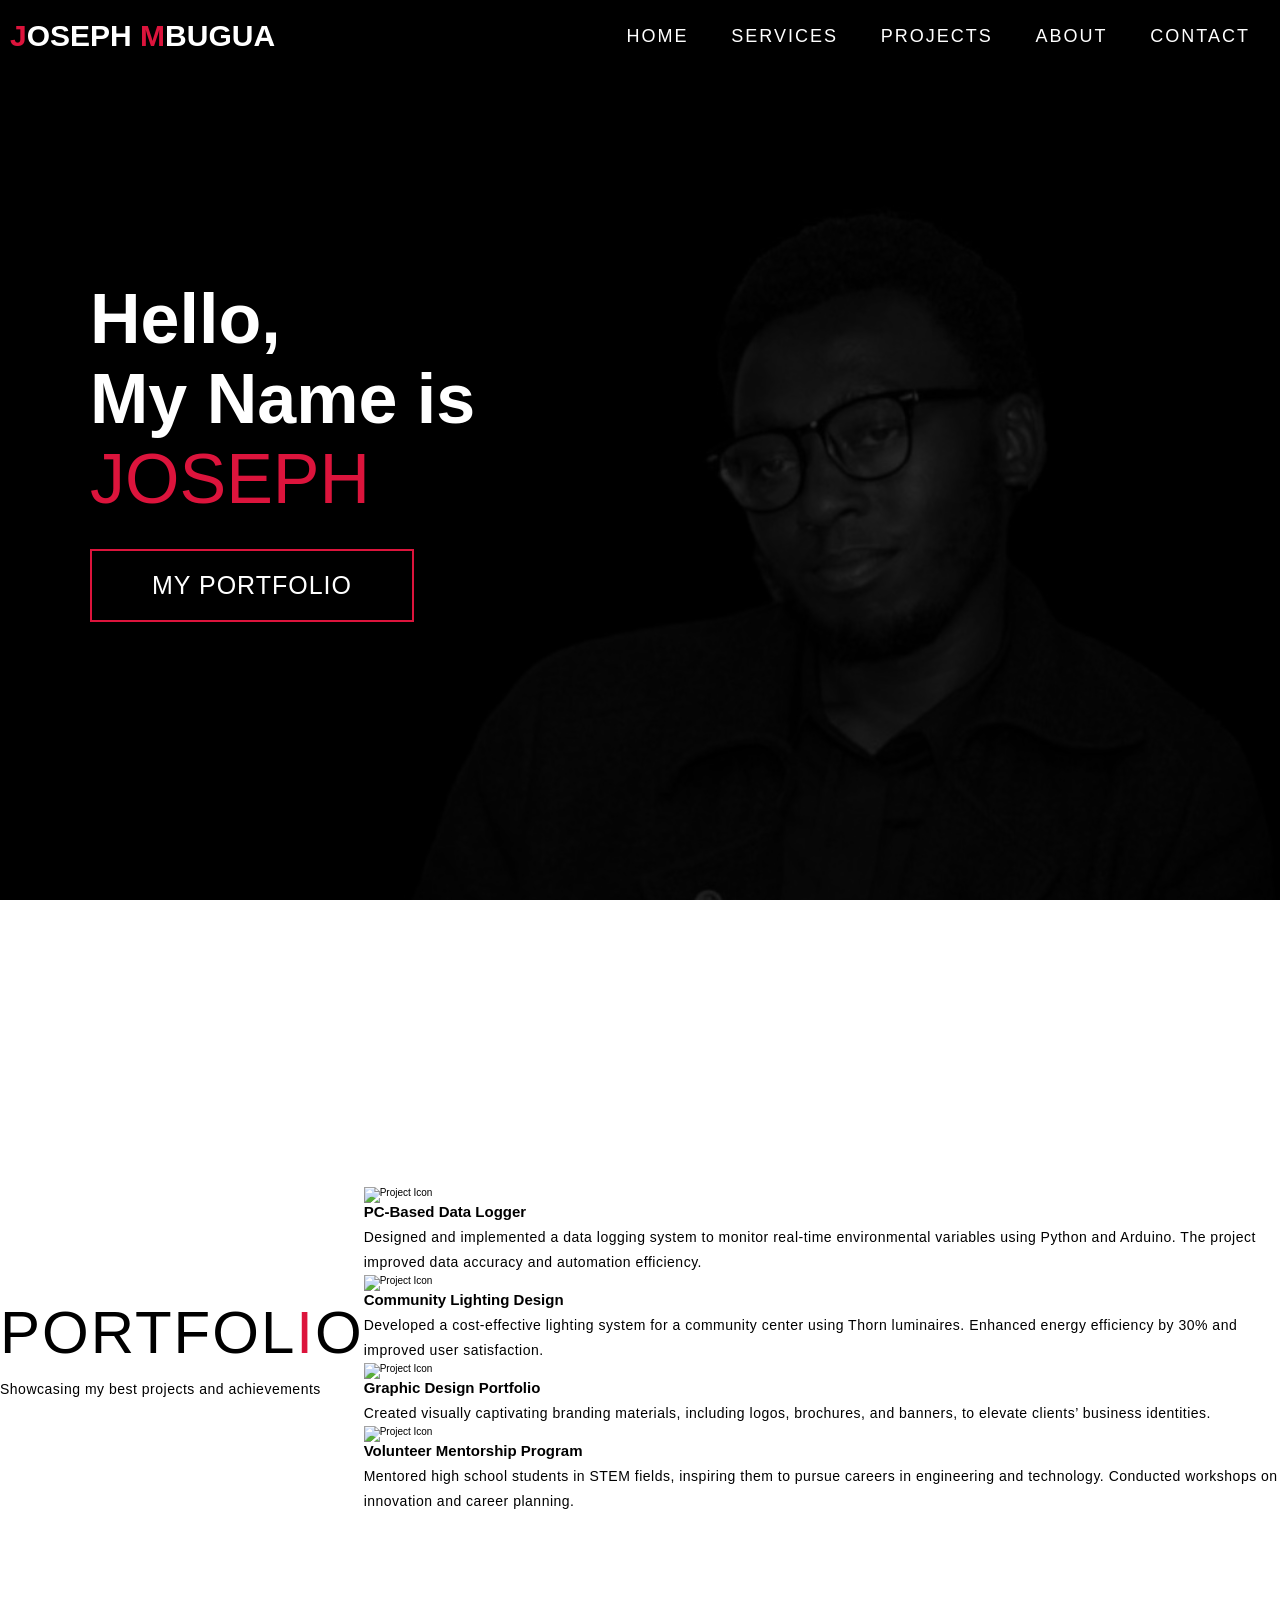
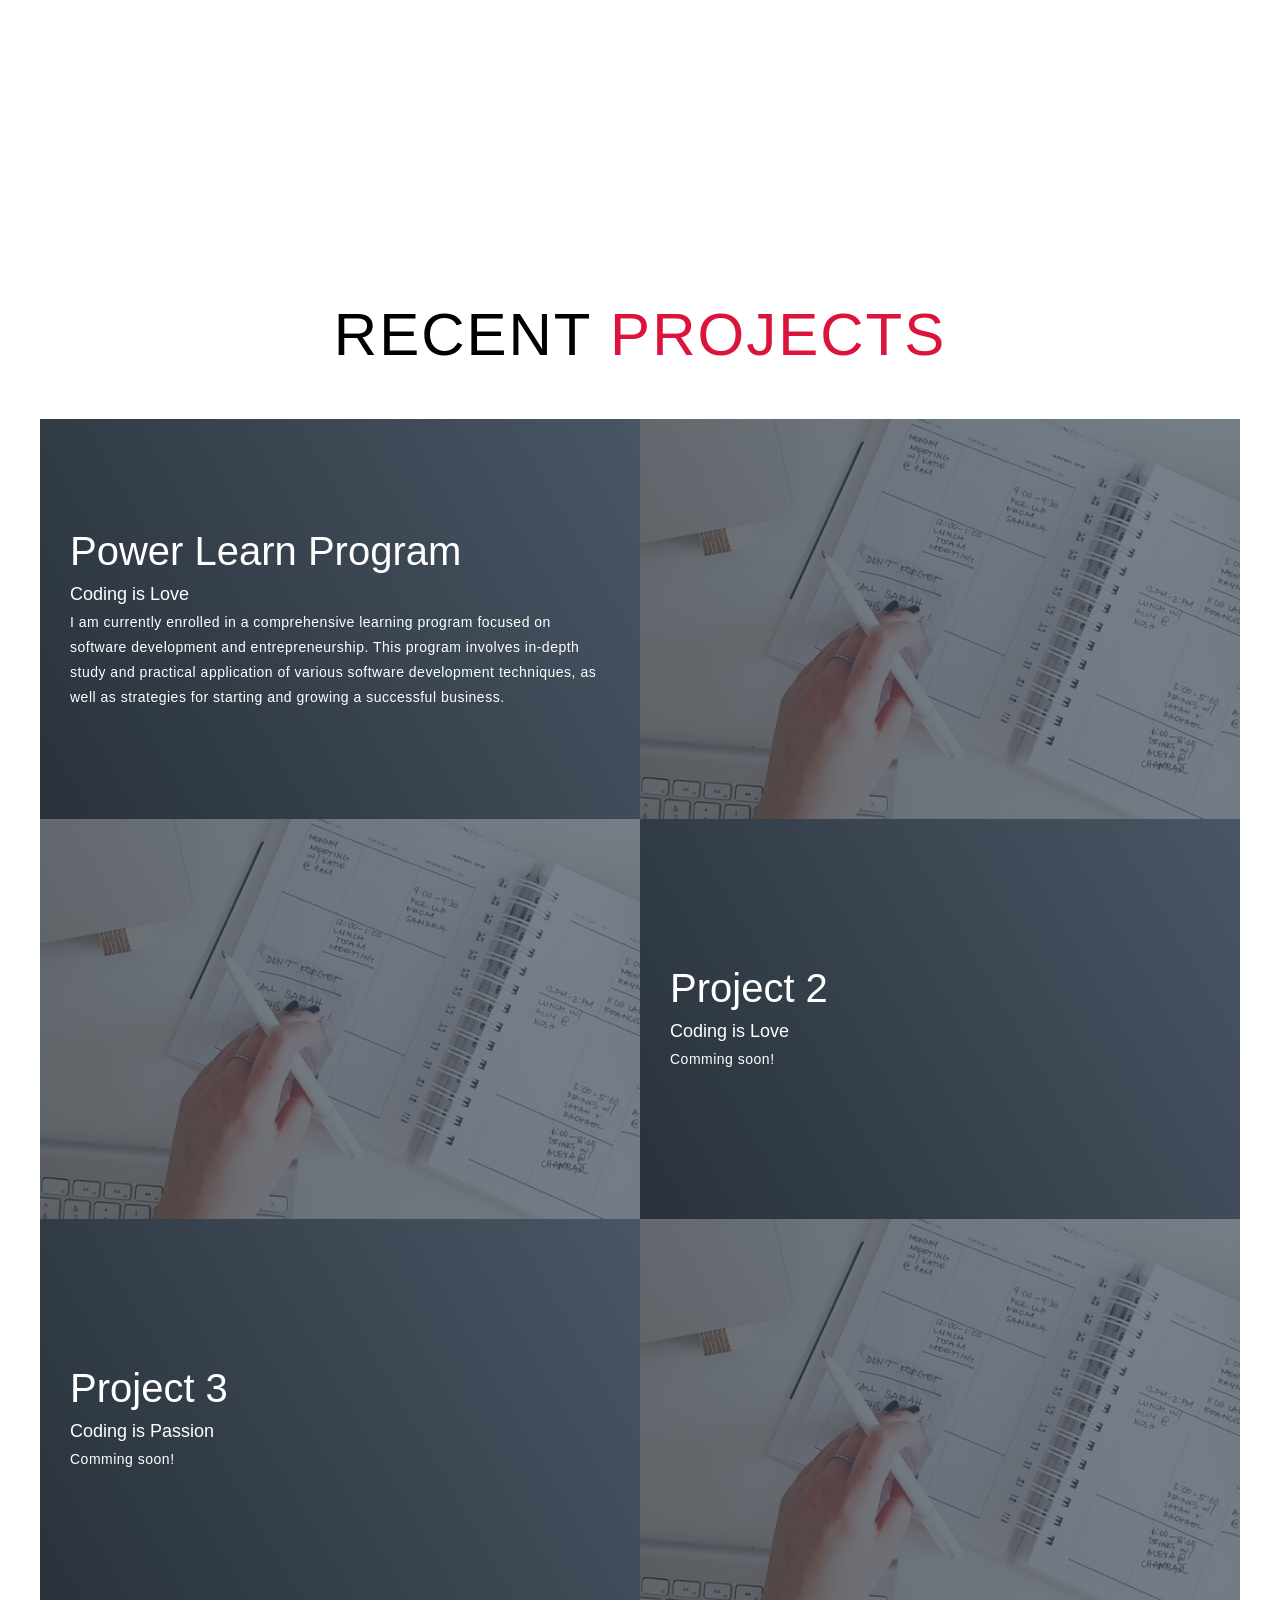
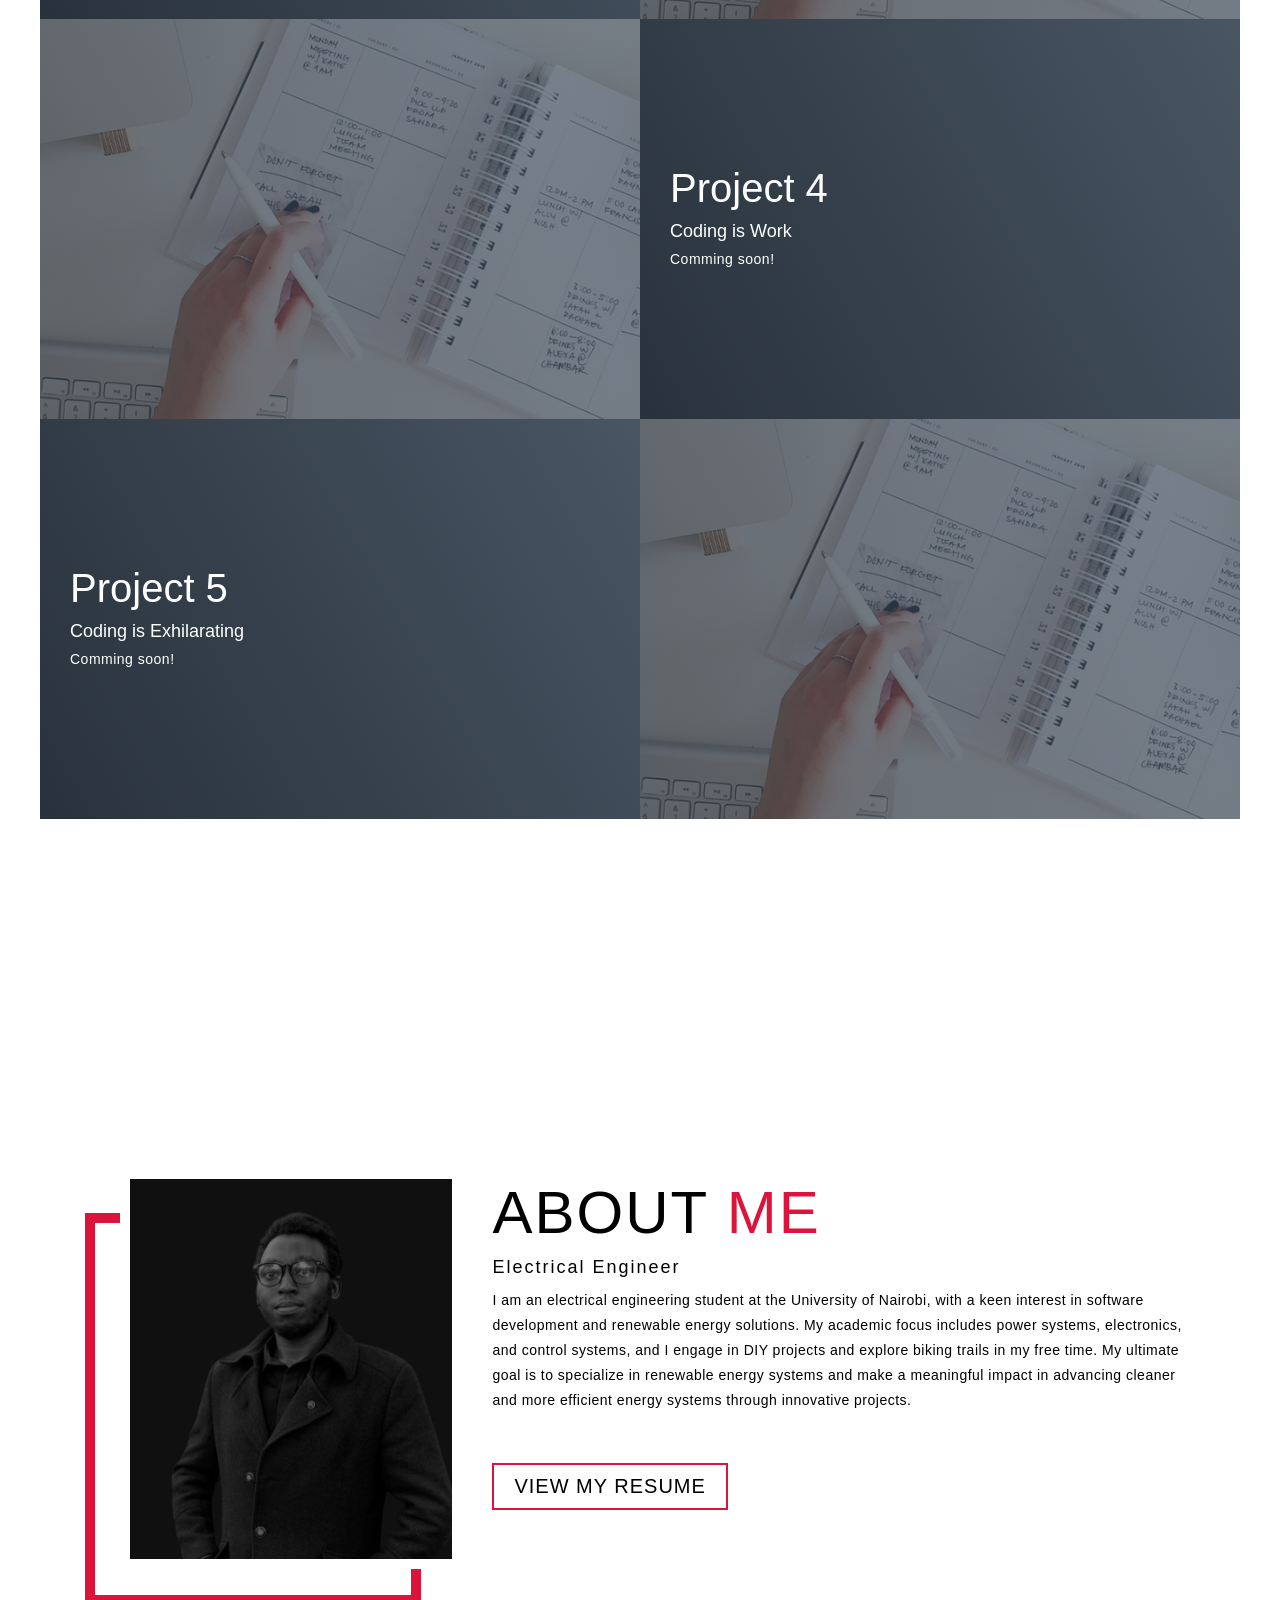
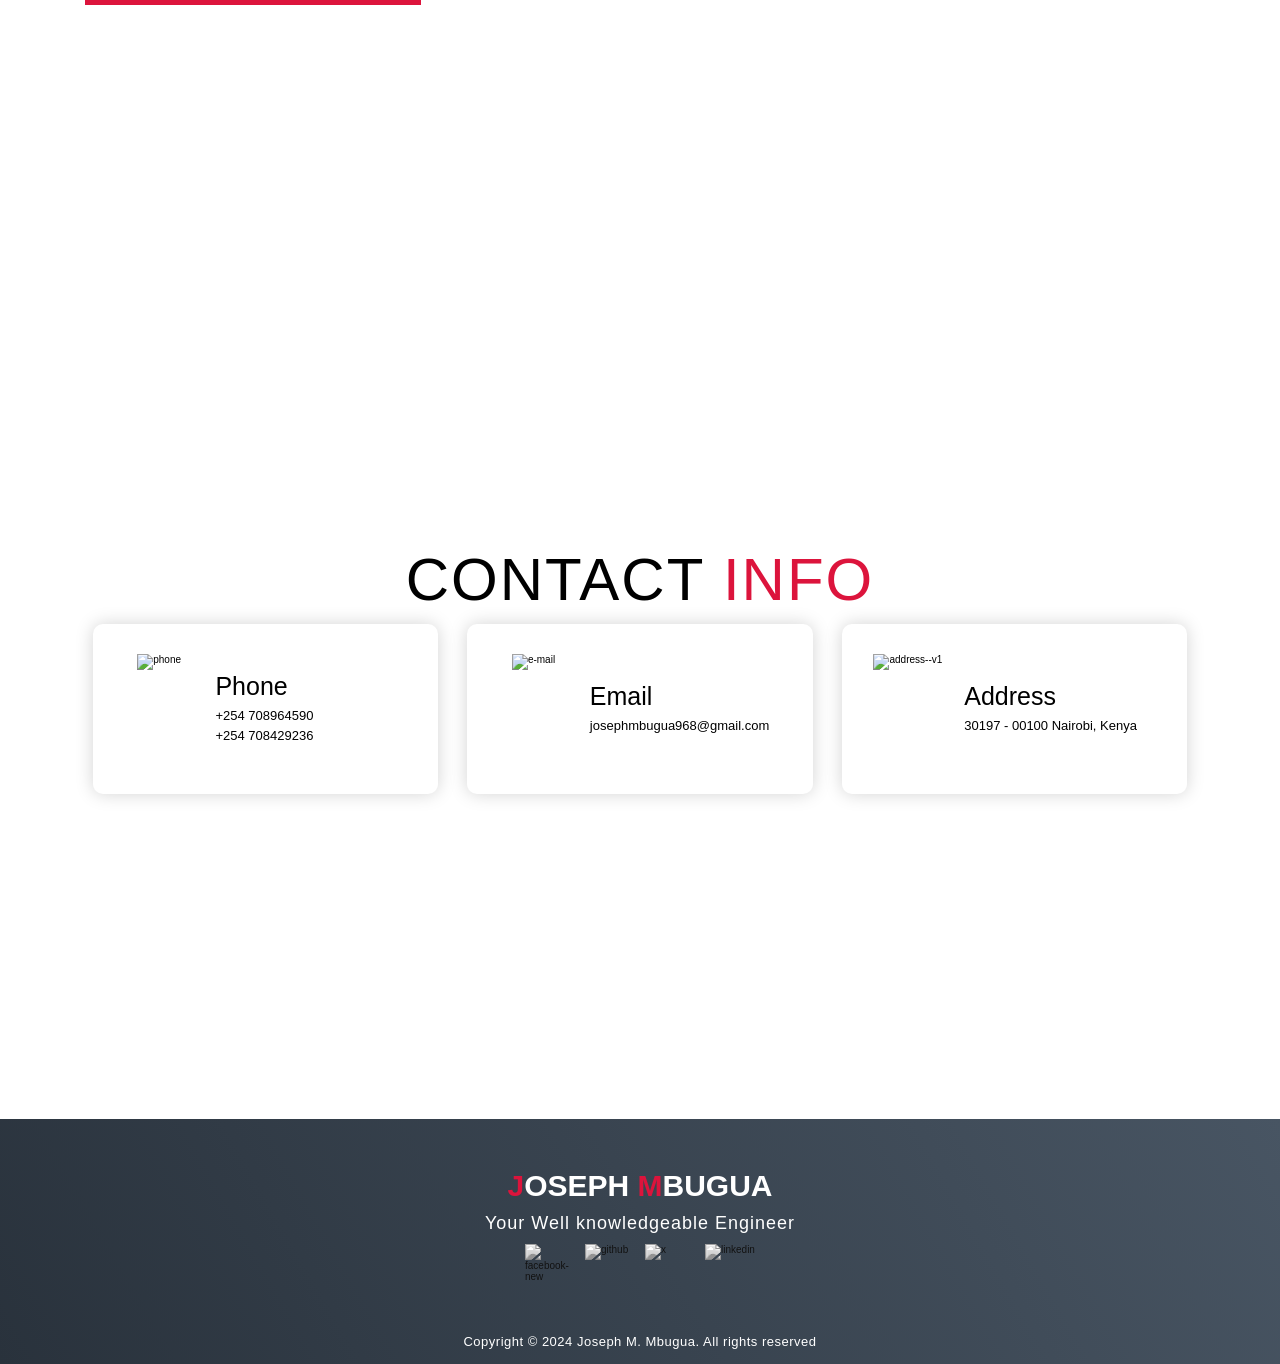
==== commit c8c3b974: "Update index.html updated info" ====
--- a/index.html
+++ b/index.html
@@ -27,7 +27,7 @@
               <li><a href="#projects" data-after="Projects">Projects</a></li>
               <li><a href="#about" data-after="About">About</a></li>
               <li><a href="#contact" data-after="Contact">Contact</a></li>
-            </ul>
+            </ul>
           </div>
         </div>
       </div>
@@ -42,74 +42,79 @@
           <h1>My Name is <span></span></h1>
           <h1>JOSEPH <span></span></h1>
           <a href="#projects" type="button" class="cta">My Portfolio</a>
-        </div>
+        </div>
       </div>
     </section>
     <!-- End Hero Section  -->
 
-    <!-- Service Section -->
-    <section id="services">
-      <div class="services container">
-        <div class="service-top">
-          <h1 class="section-title">Serv<span>i</span>ces</h1>
-          <p>I offer various services</p>
-        </div>
-        <div class="service-bottom">
-          <div class="service-item">
-            <div class="icon">
-              <img
-                src="https://img.icons8.com/bubbles/100/000000/services.png"
-              />
-            </div>
-            <h2>Web Development</h2>
-            <p>
-              Crafting innovative and user-friendly websites that elevate your
-              online presence and drive growth for your business through our
-              expert web development services.
-            </p>
-          </div>
-          <div class="service-item">
-            <div class="icon">
-              <img
-                src="https://img.icons8.com/bubbles/100/000000/services.png"
-              />
-            </div>
-            <h2>Graphic Design</h2>
-            <p>
-              Transform your ideas into visually captivating designs with our
-              professional graphic design services tailored to meet your unique
-              needs.
-            </p>
-          </div>
-          <div class="service-item">
-            <div class="icon">
-              <img
-                src="https://img.icons8.com/bubbles/100/000000/services.png"
-              />
-            </div>
-            <h2>Software Insallations</h2>
-            <p>
-              Enjoy hassle-free software installation tailored to your needs.
-              Our technicians ensure a seamless setup and configuration while
-              you focus on leveraging your new software’s power.
-            </p>
-          </div>
-          <div class="service-item">
-            <div class="icon">
-              <img
-                src="https://img.icons8.com/bubbles/100/000000/services.png"
-              />
-            </div>
-            <h2>Printing Services</h2>
-            <p>
-              We are currently suspended, but we will be resuming our activities
-              soon. Thank you for your understanding.
-            </p>
-          </div>
-        </div>
-      </div>
-    </section>
-    <!-- End Service Section -->
+<!-- Portfolio Section -->
+<section id="portfolio">
+  <div class="portfolio container">
+    <div class="portfolio-top">
+      <h1 class="section-title">Portfol<span>i</span>o</h1>
+      <p>Showcasing my best projects and achievements</p>
+    </div>
+    <div class="portfolio-bottom">
+      <div class="portfolio-item">
+        <div class="icon">
+          <img
+            src="https://img.icons8.com/bubbles/100/000000/project.png"
+            alt="Project Icon"
+          />
+        </div>
+        <h2>PC-Based Data Logger</h2>
+        <p>
+          Designed and implemented a data logging system to monitor real-time
+          environmental variables using Python and Arduino. The project improved
+          data accuracy and automation efficiency.
+        </p>
+      </div>
+      <div class="portfolio-item">
+        <div class="icon">
+          <img
+            src="https://img.icons8.com/bubbles/100/000000/project.png"
+            alt="Project Icon"
+          />
+        </div>
+        <h2>Community Lighting Design</h2>
+        <p>
+          Developed a cost-effective lighting system for a community center
+          using Thorn luminaires. Enhanced energy efficiency by 30% and improved
+          user satisfaction.
+        </p>
+      </div>
+      <div class="portfolio-item">
+        <div class="icon">
+          <img
+            src="https://img.icons8.com/bubbles/100/000000/project.png"
+            alt="Project Icon"
+          />
+        </div>
+        <h2>Graphic Design Portfolio</h2>
+        <p>
+          Created visually captivating branding materials, including logos,
+          brochures, and banners, to elevate clients’ business identities.
+        </p>
+      </div>
+      <div class="portfolio-item">
+        <div class="icon">
+          <img
+            src="https://img.icons8.com/bubbles/100/000000/project.png"
+            alt="Project Icon"
+          />
+        </div>
+        <h2>Volunteer Mentorship Program</h2>
+        <p>
+          Mentored high school students in STEM fields, inspiring them to pursue
+          careers in engineering and technology. Conducted workshops on
+          innovation and career planning.
+        </p>
+      </div>
+    </div>
+  </div>
+</section>
+<!-- End Portfolio Section -->
+
 
     <!-- Projects Section -->
     <section id="projects">
@@ -122,12 +127,12 @@
             <div class="project-info">
               <h1>Power Learn Program</h1>
               <h2>Coding is Love</h2>
-              <p>
-                I am currently enrolled in a comprehensive learning program
-                focused on software development and entrepreneurship. This
-                program involves in-depth study and practical application of
-                various software development techniques, as well as strategies
-                for starting and growing a successful business.
+              <p>
+                I am currently enrolled in a comprehensive learning program
+                focused on software development and entrepreneurship. This
+                program involves in-depth study and practical application of
+                various software development techniques, as well as strategies
+                for starting and growing a successful business.
               </p>
             </div>
             <div class="project-img">
@@ -171,7 +176,7 @@
               <p>Comming soon!</p>
             </div>
             <div class="project-img">
-              <img src="./img/img-1.png" alt="img" />
+              <img src="./img/img-1.png" alt="img" />
             </div>
           </div>
         </div>
@@ -190,21 +195,21 @@
         <div class="col-right">
           <h1 class="section-title">About <span>me</span></h1>
           <h2>Electrical Engineer</h2>
-          <p>
-            I am an electrical engineering student at the University of Nairobi,
-            with a keen interest in software development and renewable energy
-            solutions. My academic focus includes power systems, electronics,
-            and control systems, and I engage in DIY projects and explore biking
-            trails in my free time. My ultimate goal is to specialize in
-            renewable energy systems and make a meaningful impact in advancing
-            cleaner and more efficient energy systems through innovative
-            projects.
+          <p>
+            I am an electrical engineering student at the University of Nairobi,
+            with a keen interest in software development and renewable energy
+            solutions. My academic focus includes power systems, electronics,
+            and control systems, and I engage in DIY projects and explore biking
+            trails in my free time. My ultimate goal is to specialize in
+            renewable energy systems and make a meaningful impact in advancing
+            cleaner and more efficient energy systems through innovative
+            projects.
           </p>
-          <a
-            href="https://drive.google.com/file/d/1vB3ZeSIWugWy-NI55GVPS6uSw24-m9r2/view?usp=sharing"
-            class="cta"
-            target="_blank"
-            >View My Resume</a
+          <a
+            href="https://drive.google.com/file/d/1vB3ZeSIWugWy-NI55GVPS6uSw24-m9r2/view?usp=sharing"
+            class="cta"
+            target="_blank"
+            >View My Resume</a
           >
         </div>
       </div>
@@ -219,13 +224,13 @@
         </div>
         <div class="contact-items">
           <div class="contact-item">
-            <div class="icon">
-              <img
-                width="48"
-                height="48"
-                src="https://img.icons8.com/color/48/phone.png"
-                alt="phone"
-              />
+            <div class="icon">
+              <img
+                width="48"
+                height="48"
+                src="https://img.icons8.com/color/48/phone.png"
+                alt="phone"
+              />
             </div>
             <div class="contact-info">
               <h1>Phone</h1>
@@ -234,13 +239,13 @@
             </div>
           </div>
           <div class="contact-item">
-            <div class="icon">
-              <img
-                width="48"
-                height="48"
-                src="https://img.icons8.com/emoji/48/e-mail.png"
-                alt="e-mail"
-              />
+            <div class="icon">
+              <img
+                width="48"
+                height="48"
+                src="https://img.icons8.com/emoji/48/e-mail.png"
+                alt="e-mail"
+              />
             </div>
             <div class="contact-info">
               <h1>Email</h1>
@@ -248,20 +253,20 @@
             </div>
           </div>
           <div class="contact-item">
-            <div class="icon">
-              <img
-                width="50"
-                height="50"
-                src="https://img.icons8.com/ios/50/address--v1.png"
-                alt="address--v1"
-              />
+            <div class="icon">
+              <img
+                width="50"
+                height="50"
+                src="https://img.icons8.com/ios/50/address--v1.png"
+                alt="address--v1"
+              />
             </div>
             <div class="contact-info">
               <h1>Address</h1>
               <h2>30197 - 00100 Nairobi, Kenya</h2>
             </div>
           </div>
-        </div>
+        </div>
       </div>
     </section>
     <!-- End Contact Section -->
@@ -275,40 +280,40 @@
         <h2>Your Well knowledgeable Engineer</h2>
         <div class="social-icon">
           <div class="social-item">
-            <a href="https://www.facebook.com/josephmbugua968?mibextid=ZbWKwL"
-              ><img
-                width="48"
-                height="48"
-                src="https://img.icons8.com/color/48/facebook-new.png"
-                alt="facebook-new"
+            <a href="https://www.facebook.com/josephmbugua968?mibextid=ZbWKwL"
+              ><img
+                width="48"
+                height="48"
+                src="https://img.icons8.com/color/48/facebook-new.png"
+                alt="facebook-new"
             /></a>
           </div>
           <div class="social-item">
-            <a href="https://github.com/Joseph-Mbugua">
-              <img
-                width=""
-                height=""
-                src="https://img.icons8.com/ios-glyphs/30/github.png"
-                alt="github"
-              />
+            <a href="https://github.com/Joseph-Mbugua">
+              <img
+                width=""
+                height=""
+                src="https://img.icons8.com/ios-glyphs/30/github.png"
+                alt="github"
+              />
             </a>
           </div>
           <div class="social-item">
-            <a href="https://x.com/Mb__Joseph?t=4ROfG2c24xa-Wo2pBeG2Jw&s=09"
-              ><img
-                width="30"
-                height="30"
-                src="https://img.icons8.com/ios/50/x.png"
-                alt="x"
+            <a href="https://x.com/Mb__Joseph?t=4ROfG2c24xa-Wo2pBeG2Jw&s=09"
+              ><img
+                width="30"
+                height="30"
+                src="https://img.icons8.com/ios/50/x.png"
+                alt="x"
             /></a>
           </div>
           <div class="social-item">
-            <a href="https://www.linkedin.com/in/joseph-mmuthoni"
-              ><img
-                width="48"
-                height="48"
-                src="https://img.icons8.com/color/48/linkedin.png"
-                alt="linkedin"
+            <a href="https://www.linkedin.com/in/joseph-mmuthoni"
+              ><img
+                width="48"
+                height="48"
+                src="https://img.icons8.com/color/48/linkedin.png"
+                alt="linkedin"
             /></a>
           </div>
         </div>
@@ -318,4 +323,4 @@
     <!-- End Footer -->
     <script src="./app.js"></script>
   </body>
-</html>
+</html>
--- a/style.css
+++ b/style.css
@@ -1,21 +1,21 @@
 @import 'https://fonts.googleapis.com/css?family=Montserrat:300, 400, 700&display=swap';
-
+
 * {
   padding: 0;
   margin: 0;
   box-sizing: border-box;
 }
-
+
 html {
   font-size: 10px;
-  font-family: 'Montserrat', sans-serif;
+  font-family: 'Futura', sans-serif;
   scroll-behavior: smooth;
-}
+}
 
 a {
   text-decoration: none;
 }
-
+
 .container {
   min-height: 100vh;
   width: 100%;
@@ -23,13 +23,13 @@
   align-items: center;
   justify-content: center;
 }
-
+
 img {
   height: 100%;
   width: 100%;
   object-fit: cover;
 }
-
+
 p {
   color: black;
   font-size: 1.4rem;
@@ -37,7 +37,7 @@
   line-height: 2.5rem;
   font-weight: 300;
   letter-spacing: 0.05rem;
-}
+}
 
 .section-title {
   font-size: 4rem;
@@ -48,7 +48,7 @@
   letter-spacing: 0.2rem;
   text-align: center;
 }
-
+
 .section-title span {
   color: crimson;
 }
@@ -66,17 +66,17 @@
   transition: 0.3s ease;
   transition-property: background-color, color;
 }
-
+
 .cta:hover {
   color: white;
   background-color: crimson;
 }
-
+
 .brand h1 {
   font-size: 3rem;
   text-transform: uppercase;
   color: white;
-}
+}
 
 .brand h1 span {
   color: crimson;
@@ -91,13 +91,13 @@
   width: 100vw;
   height: auto;
 }
-
+
 #header .header {
   min-height: 8vh;
   background-color: rgba(31, 30, 30, 0.24);
   transition: 0.3s ease background-color;
 }
-
+
 #header .nav-bar {
   display: flex;
   align-items: center;
@@ -106,7 +106,7 @@
   height: 100%;
   max-width: 1300px;
   padding: 0 10px;
-}
+}
 
 #header .nav-list ul {
   list-style: none;
@@ -123,11 +123,11 @@
   z-index: 1;
   overflow-x: hidden;
   transition: 0.5s ease left;
-}
+}
 
 #header .nav-list ul.active {
   left: 0%;
-}
+}
 
 #header .nav-list ul a {
   font-size: 2.5rem;
@@ -139,7 +139,7 @@
   padding: 20px;
   display: block;
 }
-
+
 #header .nav-list ul a::after {
   content: attr(data-after);
   position: absolute;
@@ -151,16 +151,16 @@
   letter-spacing: 50px;
   z-index: -1;
   transition: 0.3s ease letter-spacing;
-}
+}
 
 #header .nav-list ul li:hover a::after {
   transform: translate(-50%, -50%) scale(1);
   letter-spacing: initial;
-}
+}
 
 #header .nav-list ul li:hover a {
   color: crimson;
-}
+}
 
 #header .hamburger {
   height: 60px;
@@ -176,7 +176,7 @@
   cursor: pointer;
   transform: scale(0.8);
   margin-right: 20px;
-}
+}
 
 #header .hamburger:after {
   position: absolute;
@@ -187,14 +187,14 @@
   border: 3px solid white;
   animation: hamburger_puls 1s ease infinite;
 }
-
+
 #header .hamburger .bar {
   height: 2px;
   width: 30px;
   position: relative;
   background-color: white;
   z-index: -1;
-}
+}
 
 #header .hamburger .bar::after,
 #header .hamburger .bar::before {
@@ -207,22 +207,22 @@
   transition: 0.3s ease;
   transition-property: top, bottom;
 }
-
+
 #header .hamburger .bar::after {
   top: 8px;
 }
-
+
 #header .hamburger .bar::before {
   bottom: 8px;
-}
+}
 
 #header .hamburger.active .bar::before {
   bottom: 0;
-}
+}
 
 #header .hamburger.active .bar::after {
   top: 0;
-}
+}
 
 /* End Header section */
 
@@ -233,7 +233,7 @@
   background-position: top center;
   position: relative;
   z-index: 1;
-}
+}
 
 #hero::after {
   content: '';
@@ -246,14 +246,14 @@
   opacity: 0.7;
   z-index: -1;
 }
-
+
 #hero .hero {
   max-width: 1200px;
   margin: 0 auto;
   padding: 0 50px;
   justify-content: flex-start;
 }
-
+
 #hero h1 {
   display: block;
   width: fit-content;
@@ -262,21 +262,21 @@
   color: transparent;
   animation: text_reveal 0.5s ease forwards;
   animation-delay: 1s;
-}
+}
 
 #hero h1:nth-child(1) {
   animation-delay: 1s;
-}
+}
 
 #hero h1:nth-child(2) {
   animation-delay: 2s;
-}
+}
 
 #hero h1:nth-child(3) {
   animation: text_reveal_name 0.5s ease forwards;
   animation-delay: 3s;
 }
-
+
 #hero h1 span {
   position: absolute;
   top: 0;
@@ -286,16 +286,16 @@
   background-color: crimson;
   animation: text_reveal_box 1s ease;
   animation-delay: 0.5s;
-}
+}
 
 #hero h1:nth-child(1) span {
   animation-delay: 0.5s;
 }
-
+
 #hero h1:nth-child(2) span {
   animation-delay: 1.5s;
 }
-
+
 #hero h1:nth-child(3) span {
   animation-delay: 2.5s;
 }
@@ -309,12 +309,12 @@
   max-width: 1500px;
   margin: 0 auto;
   padding: 100px 0;
-}
+}
 
 #services .service-top {
   max-width: 500px;
   margin: 0 auto;
-}
+}
 
 #services .service-bottom {
   display: flex;
@@ -323,7 +323,7 @@
   flex-wrap: wrap;
   margin-top: 50px;
 }
-
+
 #services .service-item {
   flex-basis: 80%;
   display: flex;
@@ -338,7 +338,7 @@
   position: relative;
   z-index: 1;
   overflow: hidden;
-}
+}
 
 #services .service-item::after {
   content: '';
@@ -350,25 +350,25 @@
   background-image: linear-gradient(60deg, #29323c 0%, #485563 100%);
   opacity: 0.9;
   z-index: -1;
-}
+}
 
 #services .service-bottom .icon {
   height: 80px;
   width: 80px;
   margin-bottom: 20px;
 }
-
+
 #services .service-item h2 {
   font-size: 2rem;
   color: white;
   margin-bottom: 10px;
   text-transform: uppercase;
-}
+}
 
 #services .service-item p {
   color: white;
   text-align: left;
-}
+}
 
 /* End Services Section */
 
@@ -378,18 +378,18 @@
   max-width: 1200px;
   margin: 0 auto;
   padding: 100px 0;
-}
+}
 
 #projects .projects-header h1 {
   margin-bottom: 50px;
-}
+}
 
 #projects .all-projects {
   display: flex;
   align-items: center;
   justify-content: center;
   flex-direction: column;
-}
+}
 
 #projects .project-item {
   display: flex;
@@ -400,7 +400,7 @@
   margin: 20px auto;
   overflow: hidden;
   border-radius: 10px;
-}
+}
 
 #projects .project-info {
   padding: 30px;
@@ -412,29 +412,29 @@
   flex-direction: column;
   background-image: linear-gradient(60deg, #29323c 0%, #485563 100%);
   color: white;
-}
+}
 
 #projects .project-info h1 {
   font-size: 4rem;
   font-weight: 500;
-}
+}
 
 #projects .project-info h2 {
   font-size: 1.8rem;
   font-weight: 500;
   margin-top: 10px;
-}
+}
 
 #projects .project-info p {
   color: white;
-}
+}
 
 #projects .project-img {
   flex-basis: 50%;
   height: 300px;
   overflow: hidden;
   position: relative;
-}
+}
 
 #projects .project-img:after {
   content: '';
@@ -445,15 +445,15 @@
   width: 100%;
   background-image: linear-gradient(60deg, #29323c 0%, #485563 100%);
   opacity: 0.7;
-}
+}
 
 #projects .project-img img {
   transition: 0.3s ease transform;
 }
-
+
 #projects .project-item:hover .project-img img {
   transform: scale(1.1);
-}
+}
 
 /* End Projects section */
 
@@ -464,16 +464,16 @@
   max-width: 1200px;
   margin: 0 auto;
   padding: 100px 20px;
-}
+}
 
 #about .col-left {
   width: 250px;
   height: 360px;
-}
+}
 
 #about .col-right {
   width: 100%;
-}
+}
 
 #about .col-right h2 {
   font-size: 1.8rem;
@@ -481,24 +481,24 @@
   letter-spacing: 0.2rem;
   margin-bottom: 10px;
 }
-
+
 #about .col-right p {
   margin-bottom: 20px;
 }
-
+
 #about .col-right .cta {
   color: black;
   margin-bottom: 50px;
   padding: 10px 20px;
   font-size: 2rem;
-}
+}
 
 #about .col-left .about-img {
   height: 100%;
   width: 100%;
   position: relative;
   border: 10px solid white;
-}
+}
 
 #about .col-left .about-img::after {
   content: '';
@@ -509,7 +509,7 @@
   width: 98%;
   border: 7px solid crimson;
   z-index: -1;
-}
+}
 
 /* End About Section */
 
@@ -519,12 +519,12 @@
   max-width: 1200px;
   margin: 0 auto;
   width: 90%;
-}
+}
 
 #contact .contact-items {
   /* max-width: 400px; */
   width: 100%;
-}
+}
 
 #contact .contact-item {
   width: 80%;
@@ -539,29 +539,29 @@
   flex-direction: column;
   box-shadow: 0px 0px 18px 0 #0000002c;
   transition: 0.3s ease box-shadow;
-}
+}
 
 #contact .contact-item:hover {
   box-shadow: 0px 0px 5px 0 #0000002c;
 }
-
+
 #contact .icon {
   width: 70px;
   margin: 0 auto;
   margin-bottom: 10px;
 }
-
+
 #contact .contact-info h1 {
   font-size: 2.5rem;
   font-weight: 500;
   margin-bottom: 5px;
 }
-
+
 #contact .contact-info h2 {
   font-size: 1.3rem;
   line-height: 2rem;
   font-weight: 500;
-}
+}
 
 /*End contact Section */
 
@@ -569,13 +569,13 @@
 #footer {
   background-image: linear-gradient(60deg, #29323c 0%, #485563 100%);
 }
-
+
 #footer .footer {
   min-height: 200px;
   flex-direction: column;
   padding-top: 50px;
   padding-bottom: 10px;
-}
+}
 
 #footer h2 {
   color: white;
@@ -584,32 +584,32 @@
   letter-spacing: 0.1rem;
   margin-top: 10px;
   margin-bottom: 10px;
-}
+}
 
 #footer .social-icon {
   display: flex;
   margin-bottom: 30px;
-}
+}
 
 #footer .social-item {
   height: 50px;
   width: 50px;
   margin: 0 5px;
-}
+}
 
 #footer .social-item img {
   filter: grayscale(1);
   transition: 0.3s ease filter;
 }
-
+
 #footer .social-item:hover img {
   filter: grayscale(0);
 }
-
+
 #footer p {
   color: white;
   font-size: 1.3rem;
-}
+}
 
 /* End Footer */
 
@@ -619,37 +619,37 @@
     opacity: 1;
     transform: scale(1);
   }
-
+
   100% {
     opacity: 0;
     transform: scale(1.4);
   }
-}
+}
 
 @keyframes text_reveal_box {
   50% {
     width: 100%;
     left: 0;
   }
-
+
   100% {
     width: 0;
     left: 100%;
   }
-}
+}
 
 @keyframes text_reveal {
   100% {
     color: white;
   }
-}
+}
 
 @keyframes text_reveal_name {
   100% {
     color: crimson;
     font-weight: 500;
   }
-}
+}
 
 /* End Keyframes */
 
@@ -659,7 +659,7 @@
     font-size: 2.5rem;
     padding: 20px 60px;
   }
-
+
   h1.section-title {
     font-size: 6rem;
   }
@@ -668,7 +668,7 @@
   #hero h1 {
     font-size: 7rem;
   }
-
+
   /* End Hero */
 
   /* Services Section */
@@ -676,46 +676,46 @@
     flex-basis: 45%;
     margin: 2.5%;
   }
-
+
   /* End Services Section */
 
   /* Project */
   #projects .project-item {
     flex-direction: row;
   }
-
+
   #projects .project-item:nth-child(even) {
     flex-direction: row-reverse;
   }
-
+
   #projects .project-item {
     height: 400px;
     margin: 0;
     width: 100%;
     border-radius: 0;
   }
-
+
   #projects .all-projects .project-info {
     height: 100%;
   }
-
+
   #projects .all-projects .project-img {
     height: 100%;
   }
-
+
   /* End Project */
 
   /* About */
   #about .about {
     flex-direction: row;
   }
-
+
   #about .col-left {
     width: 600px;
     height: 400px;
     padding-left: 60px;
   }
-
+
   #about .about .col-left .about-img::after {
     left: -45px;
     top: 34px;
@@ -723,16 +723,16 @@
     width: 98%;
     border: 10px solid crimson;
   }
-
+
   #about .col-right {
     text-align: left;
     padding: 30px;
   }
-
+
   #about .col-right h1 {
     text-align: left;
   }
-
+
   /* End About */
 
   /* contact  */
@@ -743,7 +743,7 @@
     justify-content: center;
     min-width: 20vh;
   }
-
+
   #contact .contact-items {
     width: 100%;
     display: flex;
@@ -751,41 +751,41 @@
     justify-content: space-evenly;
     margin: 0;
   }
-
+
   #contact .contact-item {
     width: 30%;
     margin: 0;
     flex-direction: row;
   }
-
+
   #contact .contact-item .icon {
     height: 100px;
     width: 100px;
   }
-
+
   #contact .contact-item .icon img {
     object-fit: contain;
   }
-
+
   #contact .contact-item .contact-info {
     width: 100%;
     text-align: left;
     padding-left: 20px;
   }
-
+
   /* End contact  */
-}
+}
 
 /* End Media Query For Tablet */
 
 /* Media Query For Desktop */
 @media only screen and (min-width: 1200px) {
-
+
   /* header */
   #header .hamburger {
     display: none;
   }
-
+
   #header .nav-list ul {
     position: initial;
     display: block;
@@ -793,25 +793,25 @@
     width: fit-content;
     background-color: transparent;
   }
-
+
   #header .nav-list ul li {
     display: inline-block;
   }
-
+
   #header .nav-list ul li a {
     font-size: 1.8rem;
   }
-
+
   #header .nav-list ul a:after {
     display: none;
   }
-
+
   /* End header */
 
   #services .service-bottom .service-item {
     flex-basis: 22%;
     margin: 1.5%;
   }
-}
-
-/* End  Media Query For Desktop */+}
+
+/* End  Media Query For Desktop */
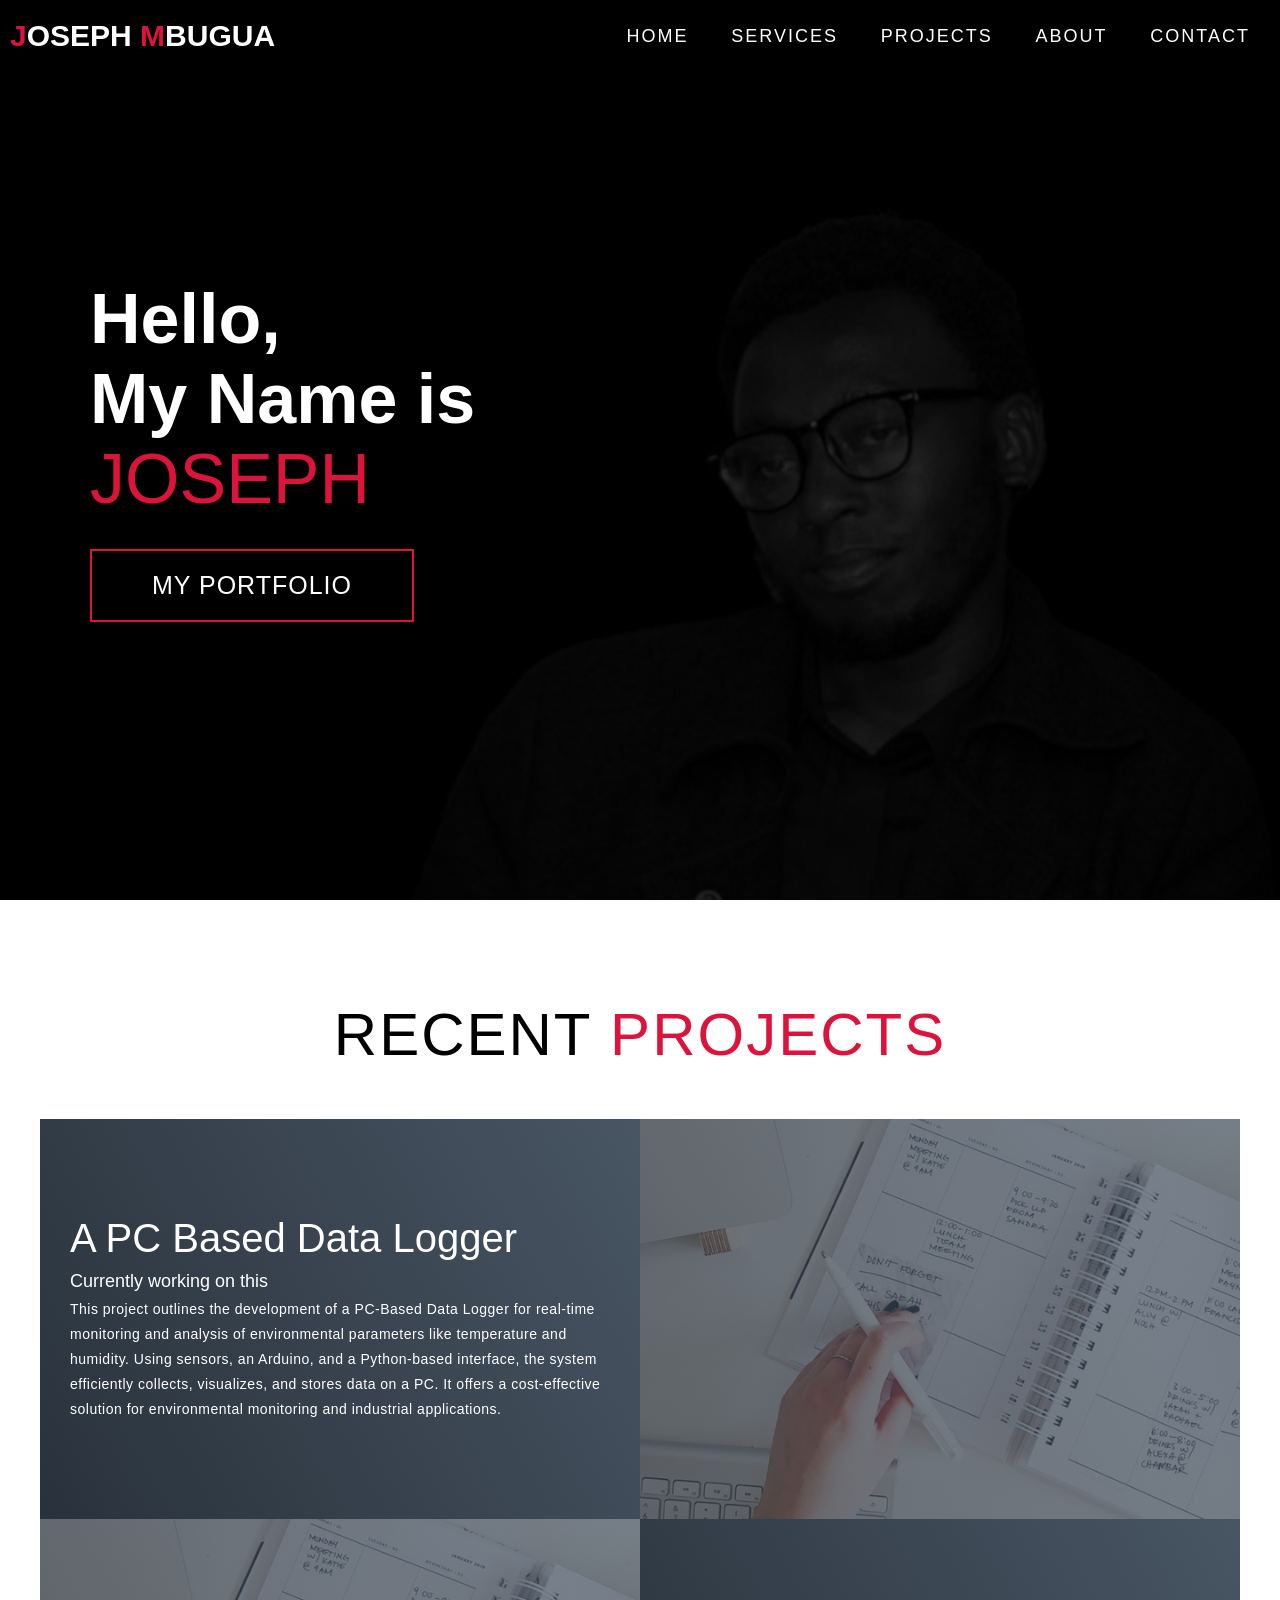
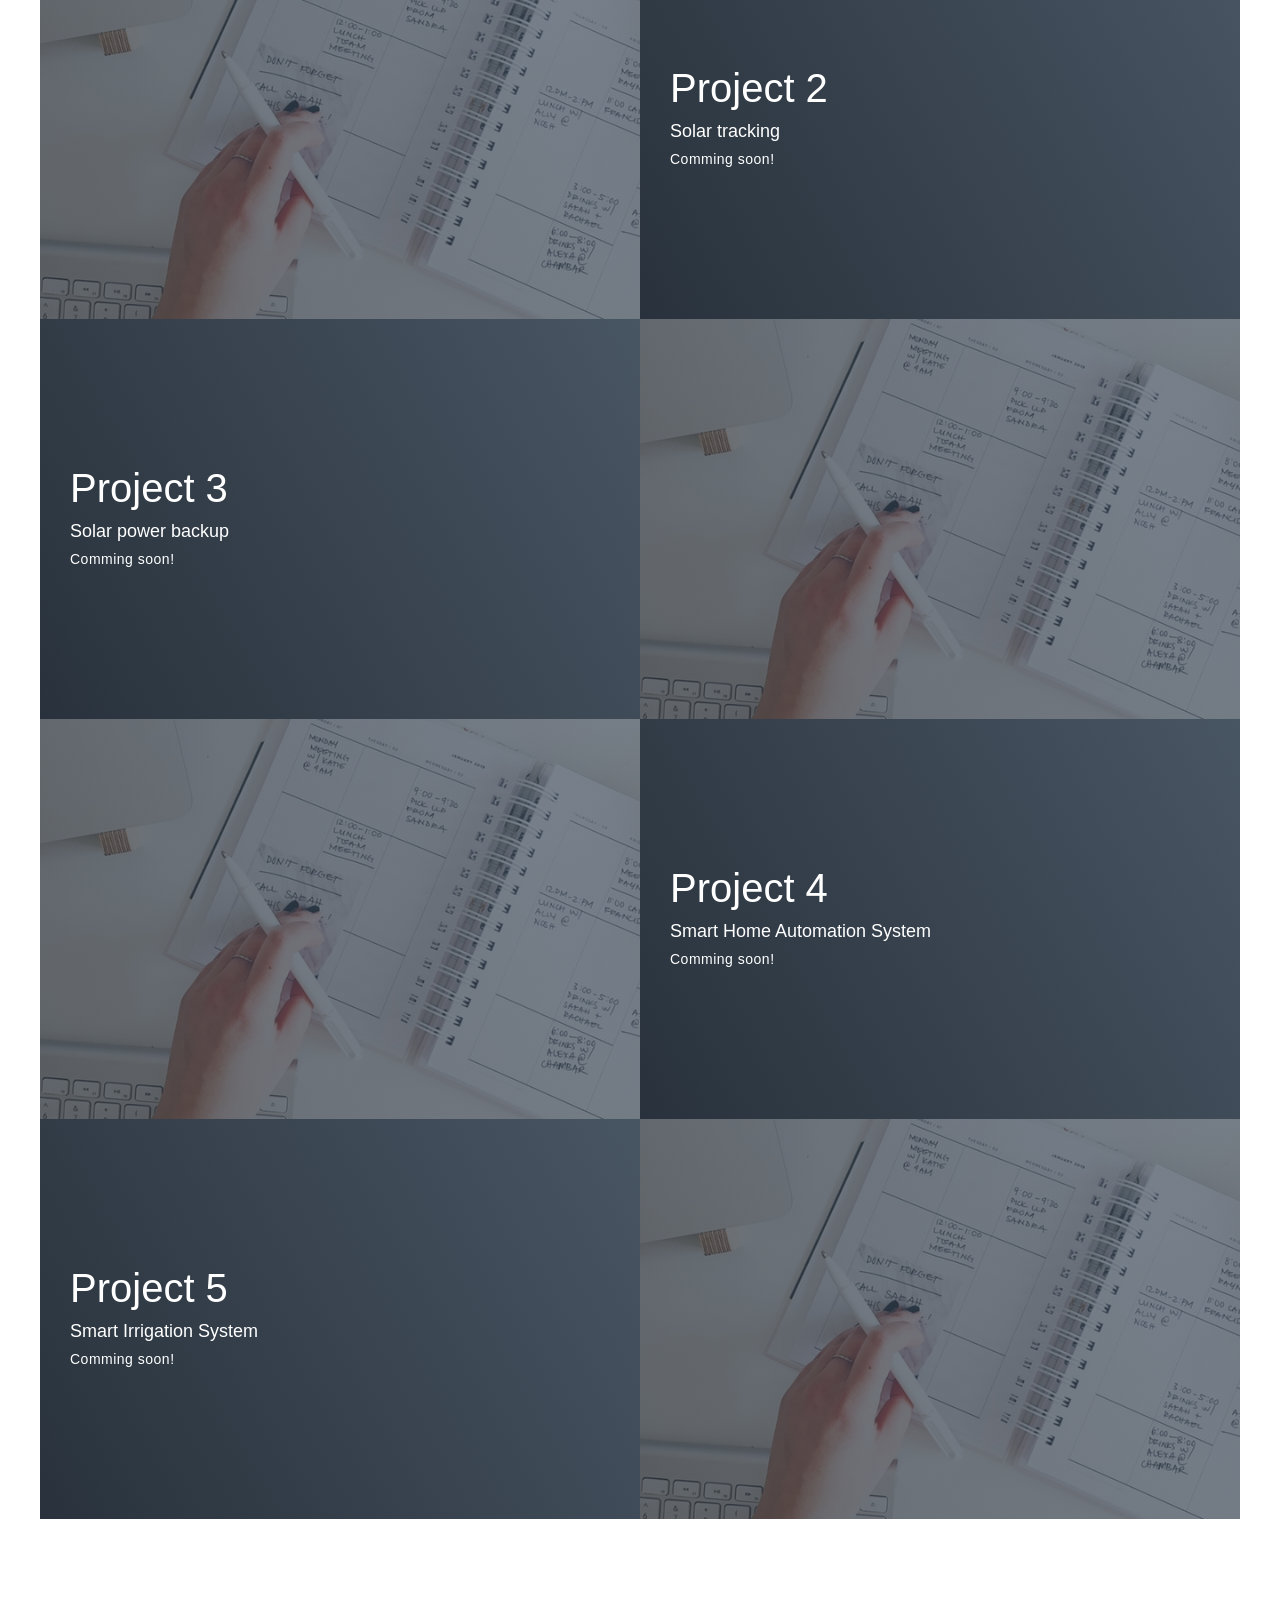
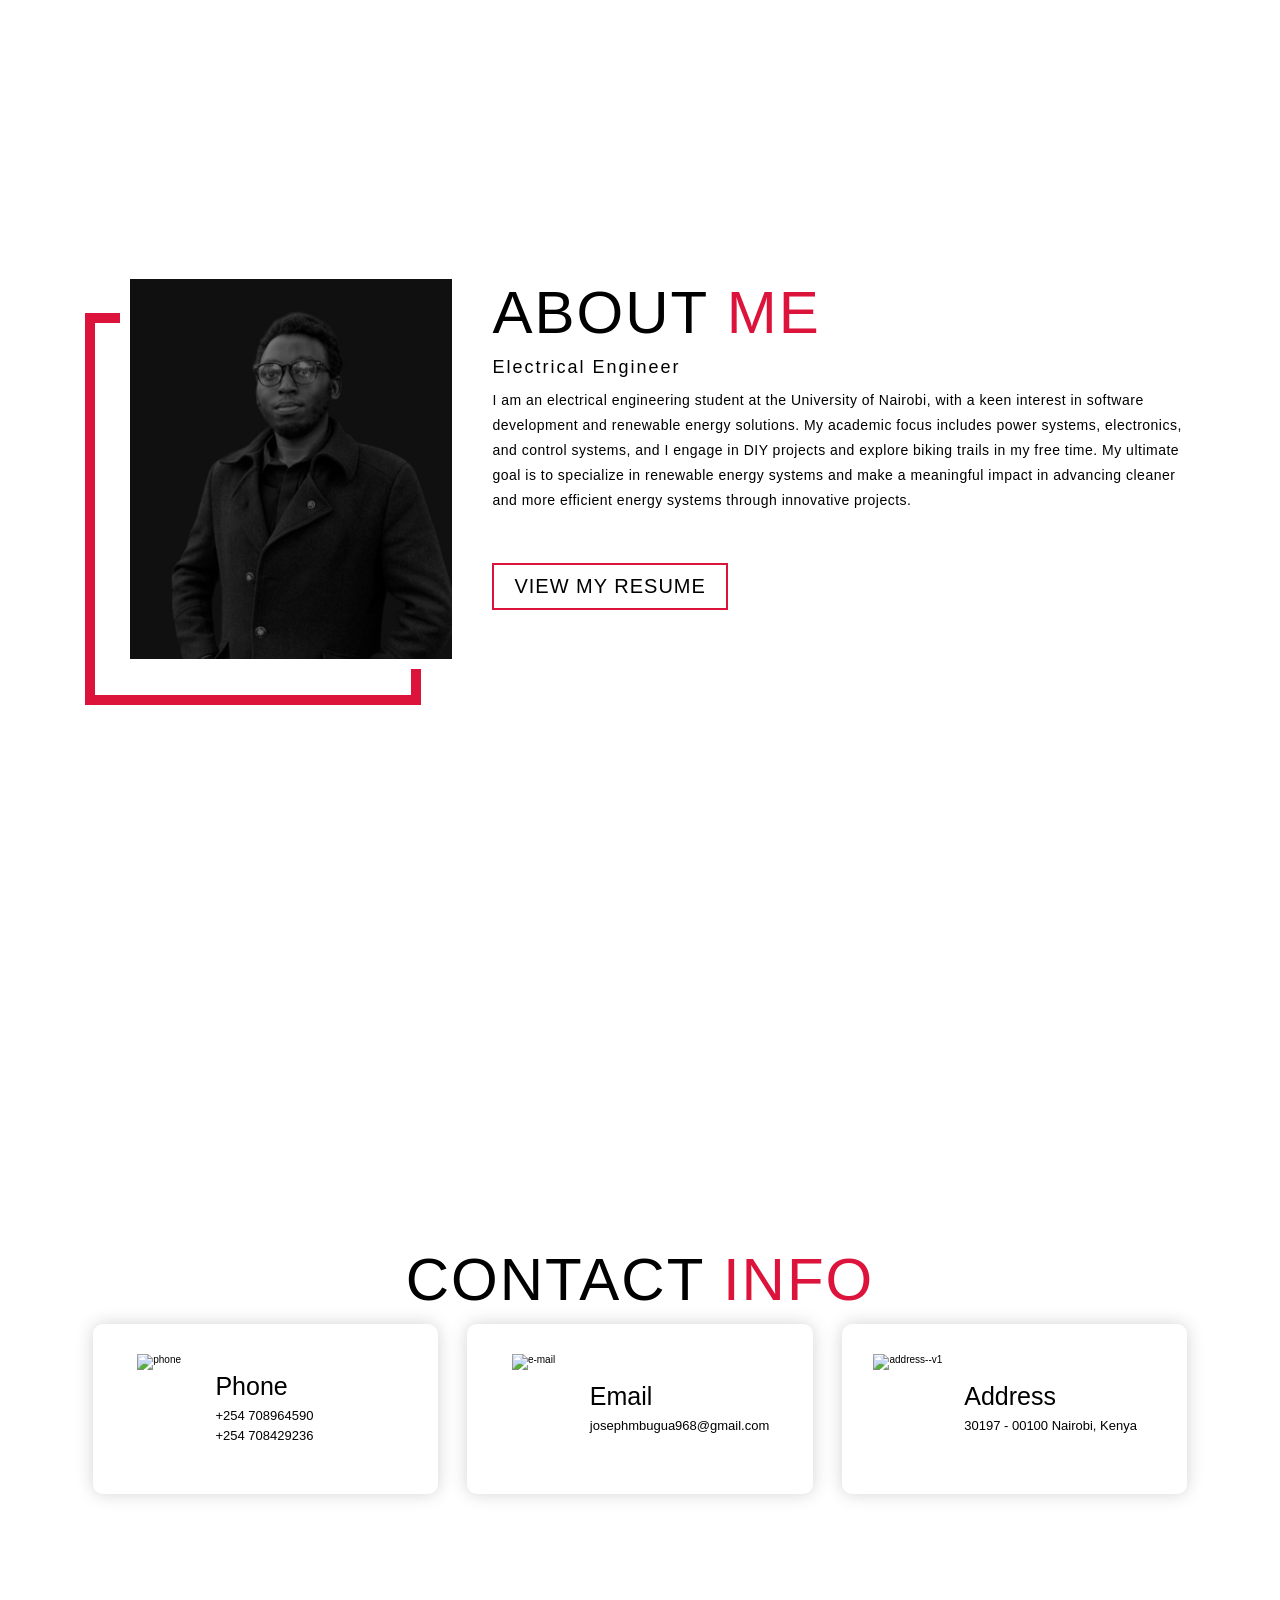
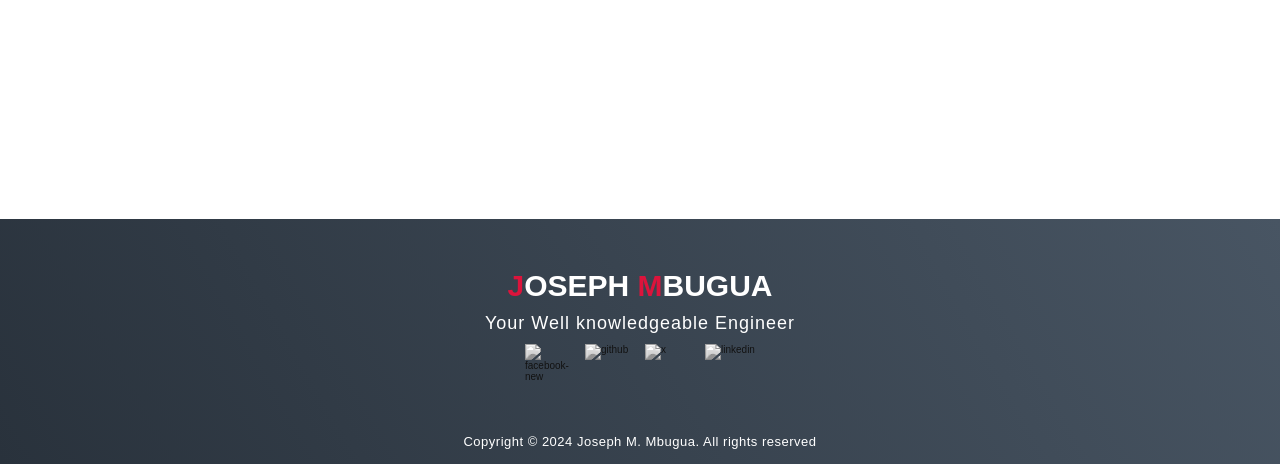
==== commit 2dab16bc: "Update index.html" ====
--- a/index.html
+++ b/index.html
@@ -48,71 +48,8 @@
     <!-- End Hero Section  -->
 
 <!-- Portfolio Section -->
-<section id="portfolio">
-  <div class="portfolio container">
-    <div class="portfolio-top">
-      <h1 class="section-title">Portfol<span>i</span>o</h1>
-      <p>Showcasing my best projects and achievements</p>
-    </div>
-    <div class="portfolio-bottom">
-      <div class="portfolio-item">
-        <div class="icon">
-          <img
-            src="https://img.icons8.com/bubbles/100/000000/project.png"
-            alt="Project Icon"
-          />
-        </div>
-        <h2>PC-Based Data Logger</h2>
-        <p>
-          Designed and implemented a data logging system to monitor real-time
-          environmental variables using Python and Arduino. The project improved
-          data accuracy and automation efficiency.
-        </p>
-      </div>
-      <div class="portfolio-item">
-        <div class="icon">
-          <img
-            src="https://img.icons8.com/bubbles/100/000000/project.png"
-            alt="Project Icon"
-          />
-        </div>
-        <h2>Community Lighting Design</h2>
-        <p>
-          Developed a cost-effective lighting system for a community center
-          using Thorn luminaires. Enhanced energy efficiency by 30% and improved
-          user satisfaction.
-        </p>
-      </div>
-      <div class="portfolio-item">
-        <div class="icon">
-          <img
-            src="https://img.icons8.com/bubbles/100/000000/project.png"
-            alt="Project Icon"
-          />
-        </div>
-        <h2>Graphic Design Portfolio</h2>
-        <p>
-          Created visually captivating branding materials, including logos,
-          brochures, and banners, to elevate clients’ business identities.
-        </p>
-      </div>
-      <div class="portfolio-item">
-        <div class="icon">
-          <img
-            src="https://img.icons8.com/bubbles/100/000000/project.png"
-            alt="Project Icon"
-          />
-        </div>
-        <h2>Volunteer Mentorship Program</h2>
-        <p>
-          Mentored high school students in STEM fields, inspiring them to pursue
-          careers in engineering and technology. Conducted workshops on
-          innovation and career planning.
-        </p>
-      </div>
-    </div>
-  </div>
-</section>
+
+
 <!-- End Portfolio Section -->
 
 
@@ -125,14 +62,10 @@
         <div class="all-projects">
           <div class="project-item">
             <div class="project-info">
-              <h1>Power Learn Program</h1>
-              <h2>Coding is Love</h2>
+              <h1>A PC Based Data Logger</h1>
+              <h2>Currently working on this</h2>
               <p>
-                I am currently enrolled in a comprehensive learning program
-                focused on software development and entrepreneurship. This
-                program involves in-depth study and practical application of
-                various software development techniques, as well as strategies
-                for starting and growing a successful business.
+                This project outlines the development of a PC-Based Data Logger for real-time monitoring and analysis of environmental parameters like temperature and humidity. Using sensors, an Arduino, and a Python-based interface, the system efficiently collects, visualizes, and stores data on a PC. It offers a cost-effective solution for environmental monitoring and industrial applications.
               </p>
             </div>
             <div class="project-img">
@@ -142,7 +75,7 @@
           <div class="project-item">
             <div class="project-info">
               <h1>Project 2</h1>
-              <h2>Coding is Love</h2>
+              <h2>Solar tracking</h2>
               <p>Comming soon!</p>
             </div>
             <div class="project-img">
@@ -152,7 +85,7 @@
           <div class="project-item">
             <div class="project-info">
               <h1>Project 3</h1>
-              <h2>Coding is Passion</h2>
+              <h2>Solar power backup</h2>
               <p>Comming soon!</p>
             </div>
             <div class="project-img">
@@ -162,7 +95,7 @@
           <div class="project-item">
             <div class="project-info">
               <h1>Project 4</h1>
-              <h2>Coding is Work</h2>
+              <h2>Smart Home Automation System</h2>
               <p>Comming soon!</p>
             </div>
             <div class="project-img">
@@ -172,7 +105,7 @@
           <div class="project-item">
             <div class="project-info">
               <h1>Project 5</h1>
-              <h2>Coding is Exhilarating</h2>
+              <h2>Smart Irrigation System</h2>
               <p>Comming soon!</p>
             </div>
             <div class="project-img">
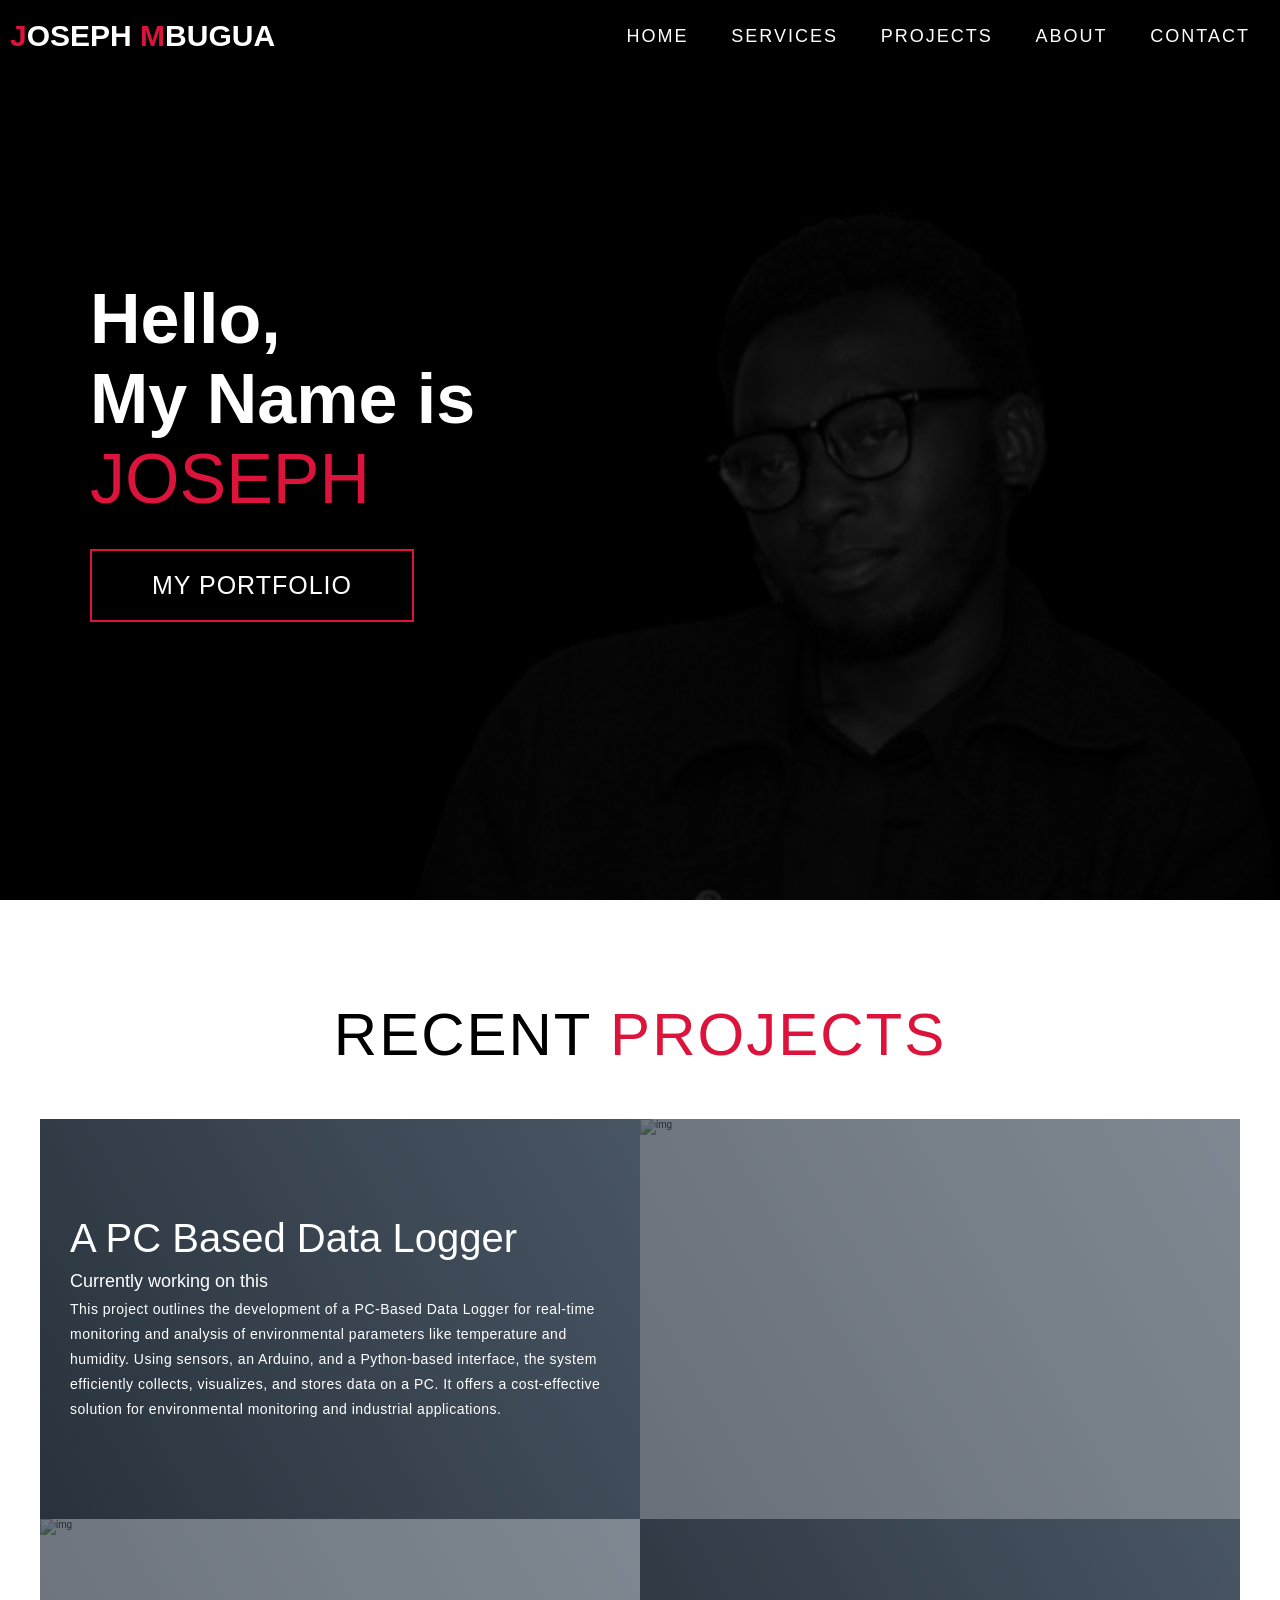
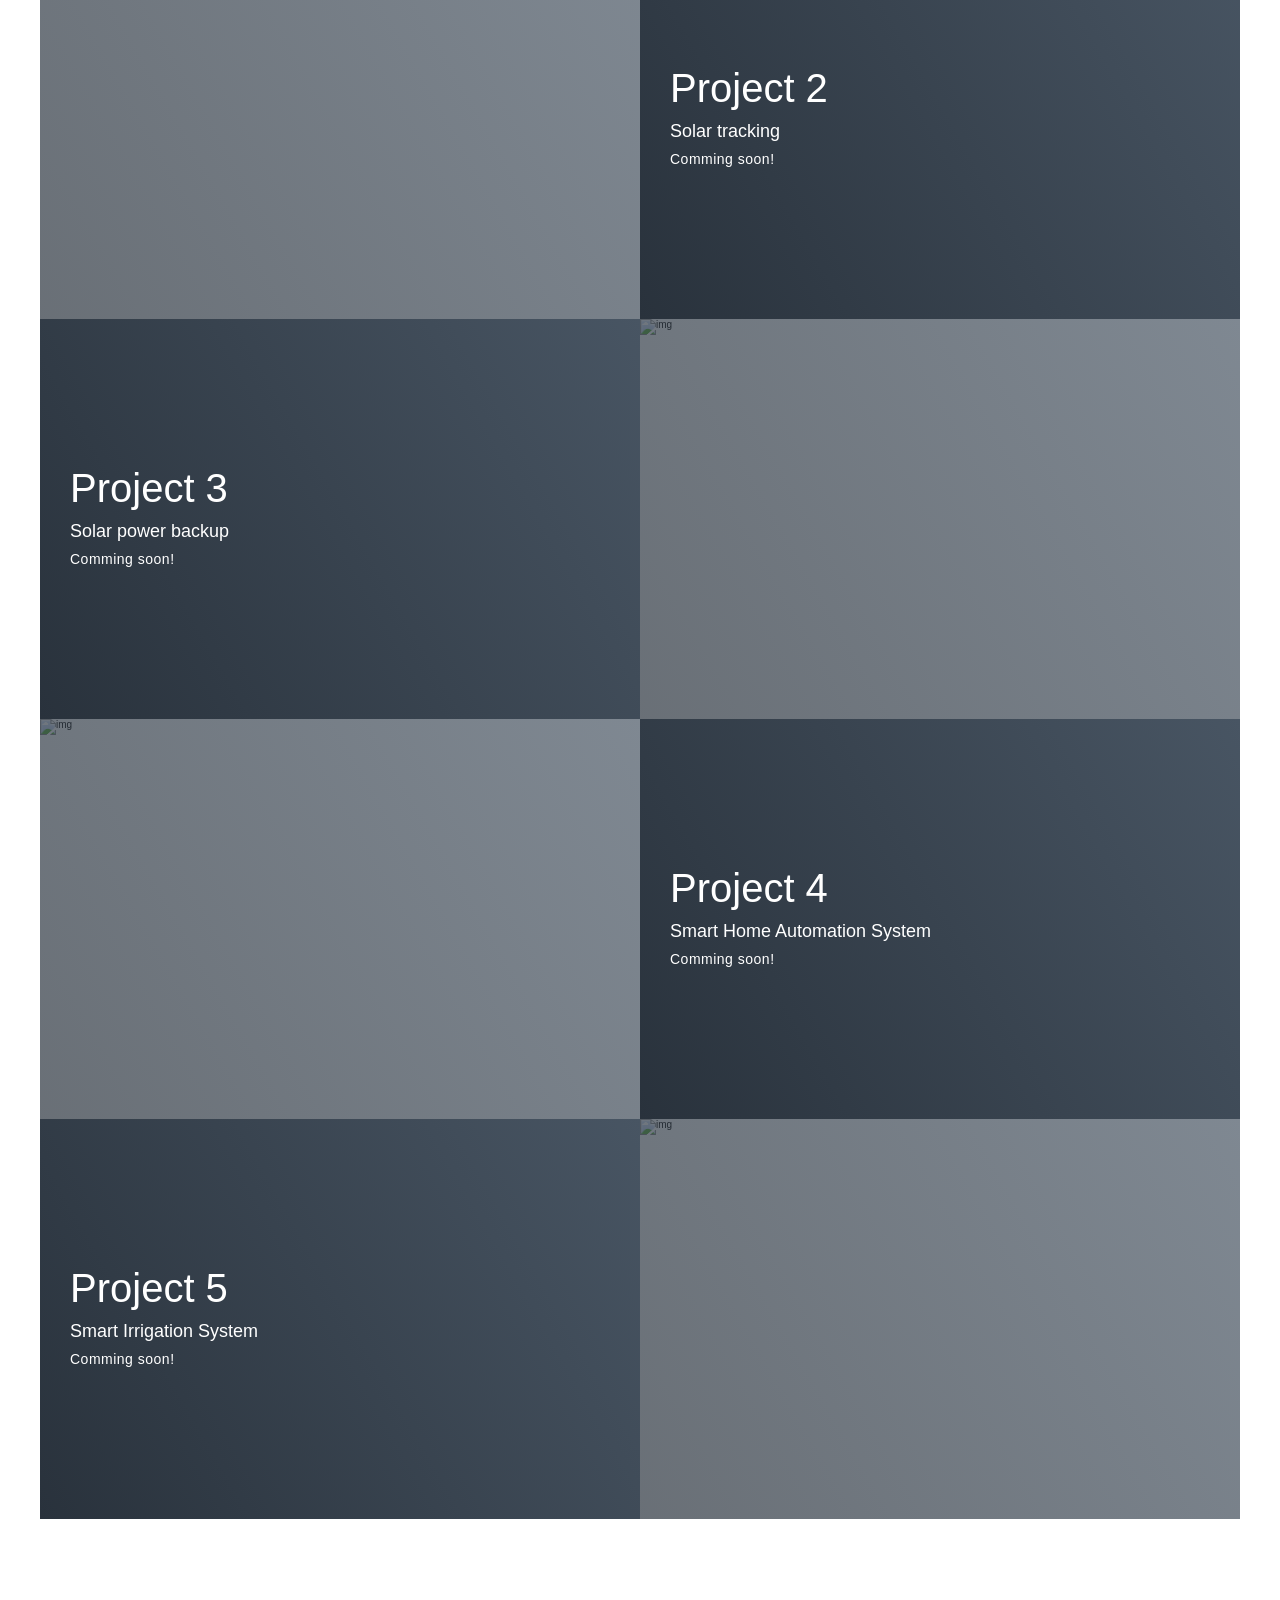
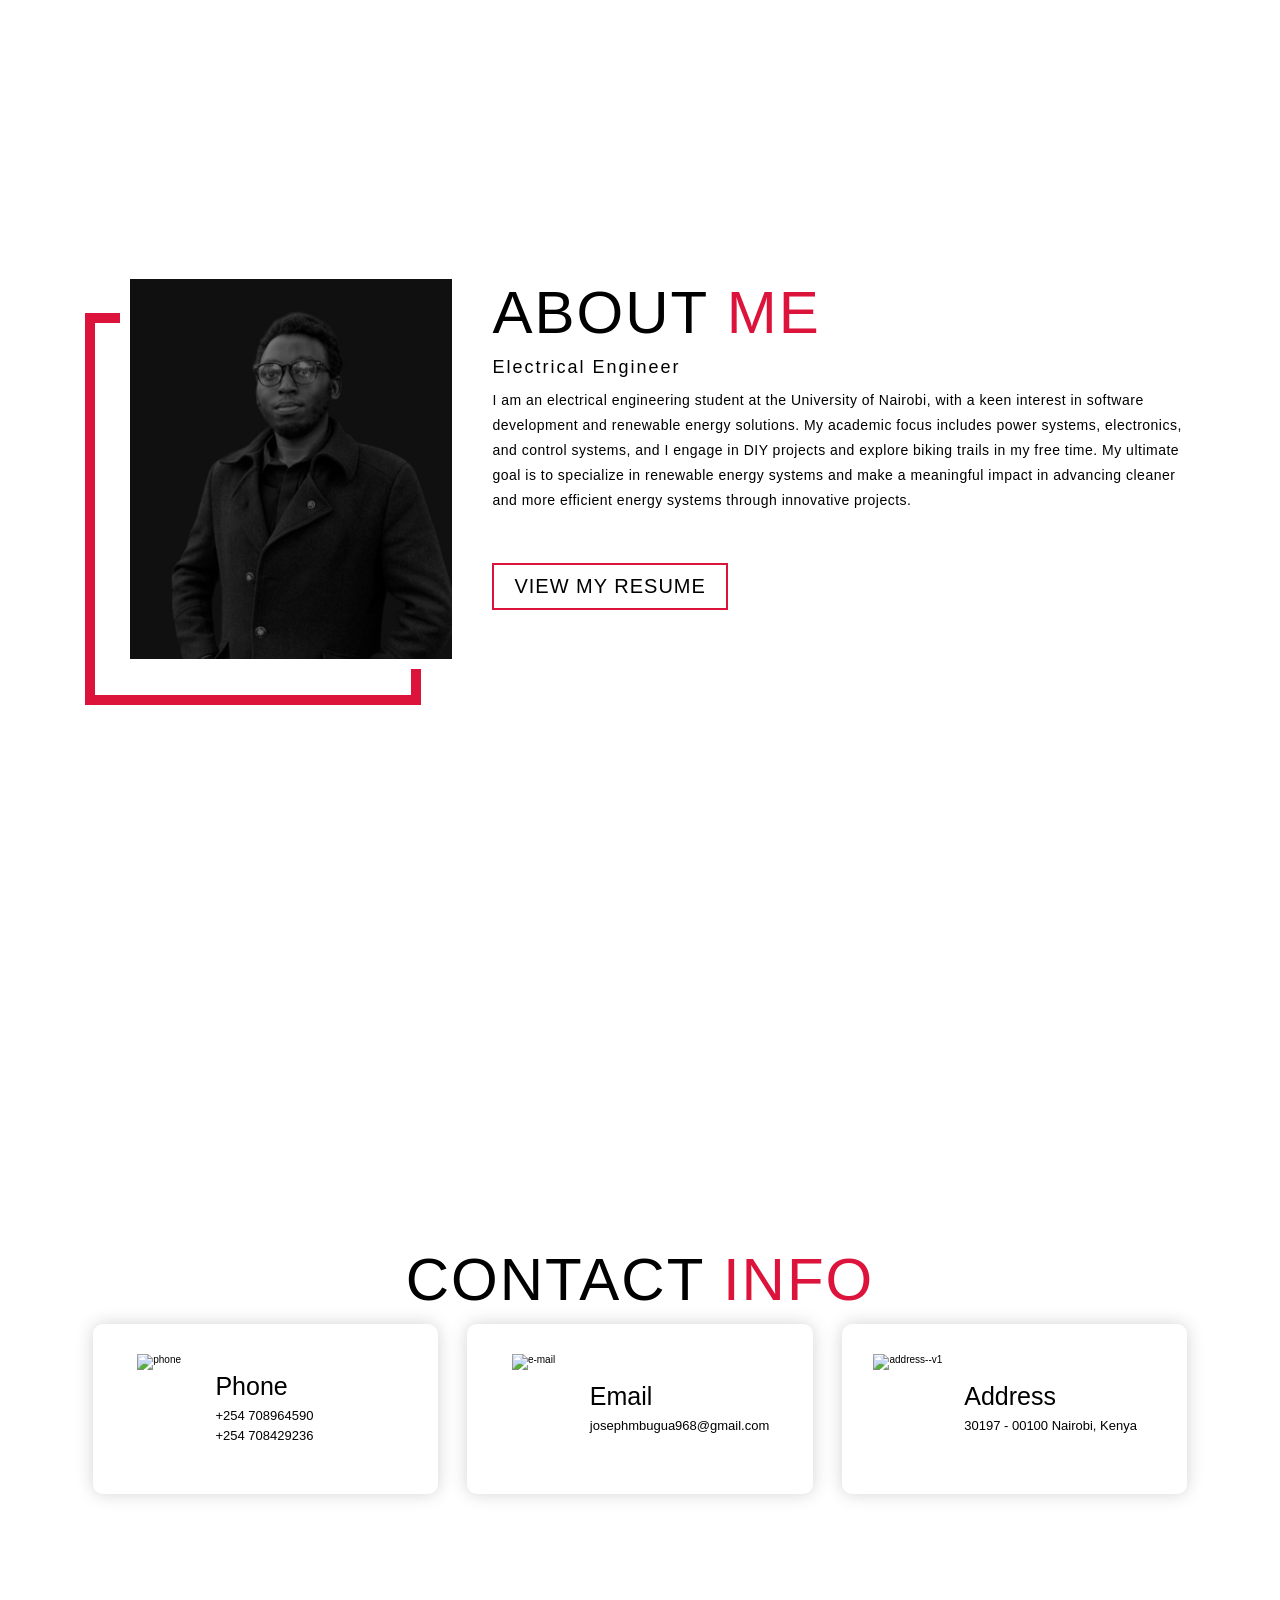
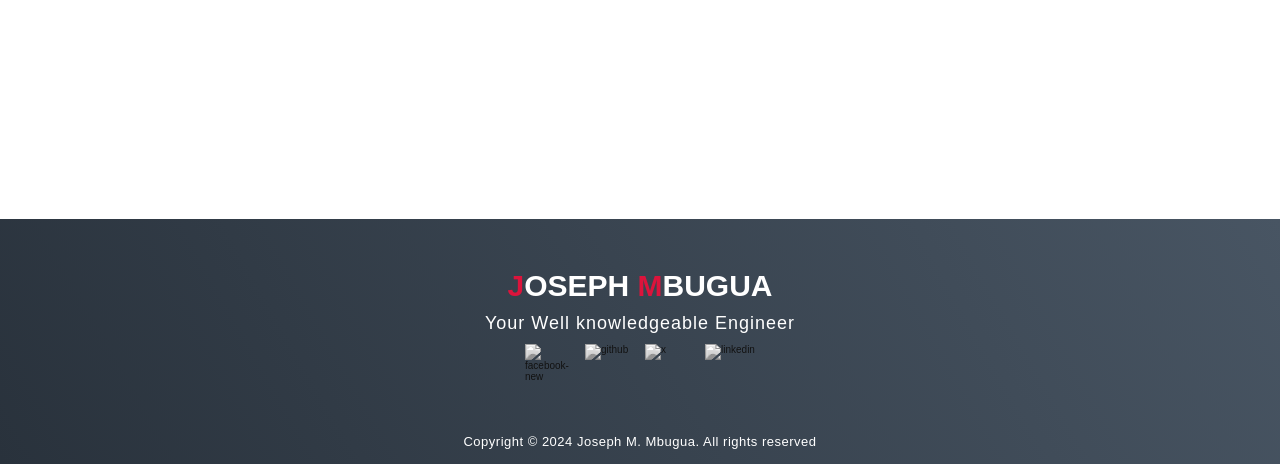
==== commit 1cefc7a4: "Update index.html" ====
--- a/index.html
+++ b/index.html
@@ -69,7 +69,7 @@
               </p>
             </div>
             <div class="project-img">
-              <img src="./img/img-1.png" alt="img" />
+              <img src="./img/datalogger.jpeg" alt="img" />
             </div>
           </div>
           <div class="project-item">
@@ -79,7 +79,7 @@
               <p>Comming soon!</p>
             </div>
             <div class="project-img">
-              <img src="./img/img-1.png" alt="img" />
+              <img src="./img/solartracking.jpeg" alt="img" />
             </div>
           </div>
           <div class="project-item">
@@ -89,7 +89,7 @@
               <p>Comming soon!</p>
             </div>
             <div class="project-img">
-              <img src="./img/img-1.png" alt="img" />
+              <img src="./img/solarbackup.jpeg" alt="img" />
             </div>
           </div>
           <div class="project-item">
@@ -99,7 +99,7 @@
               <p>Comming soon!</p>
             </div>
             <div class="project-img">
-              <img src="./img/img-1.png" alt="img" />
+              <img src="./img/smarthome.jpeg" alt="img" />
             </div>
           </div>
           <div class="project-item">
@@ -109,7 +109,7 @@
               <p>Comming soon!</p>
             </div>
             <div class="project-img">
-              <img src="./img/img-1.png" alt="img" />
+              <img src="./img/smartirrigation.jpeg" alt="img" />
             </div>
           </div>
         </div>
@@ -139,7 +139,7 @@
             projects.
           </p>
           <a
-            href="https://drive.google.com/file/d/1vB3ZeSIWugWy-NI55GVPS6uSw24-m9r2/view?usp=sharing"
+            href="https://blank.page/"
             class="cta"
             target="_blank"
             >View My Resume</a
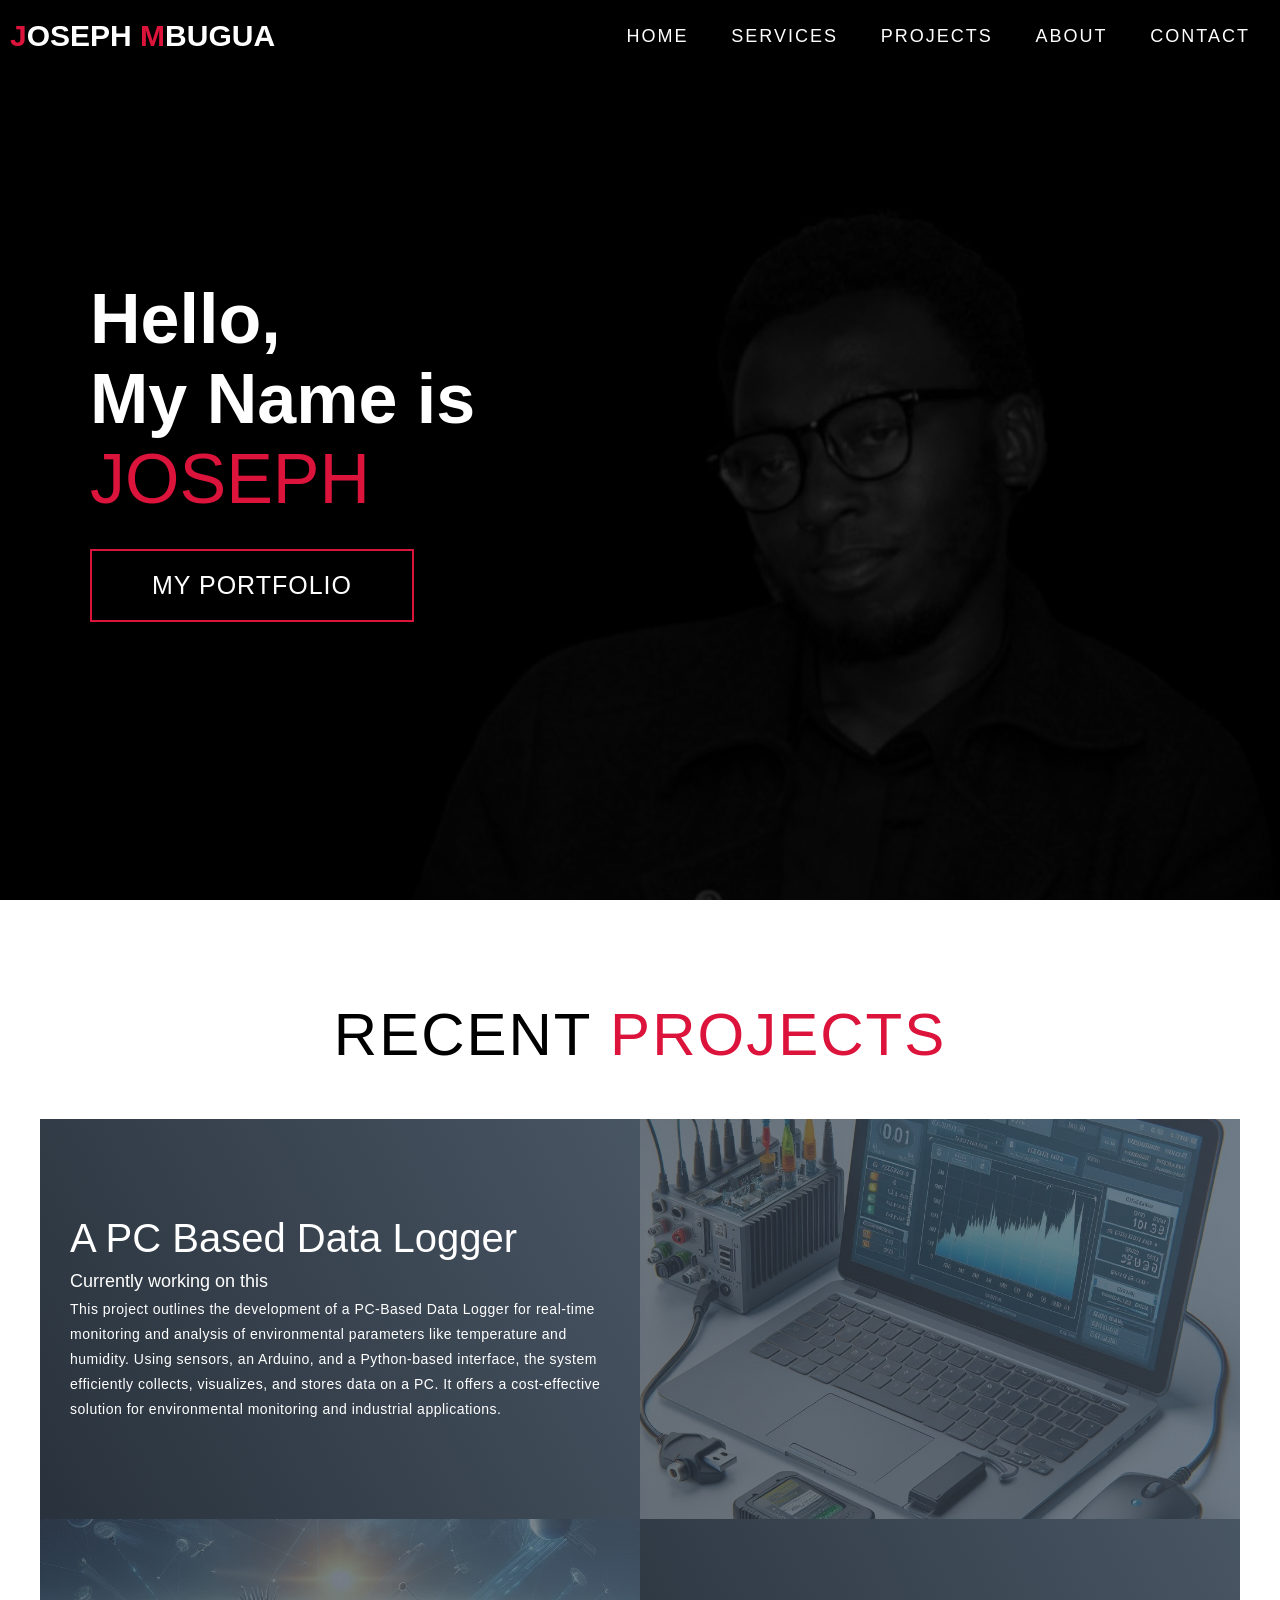
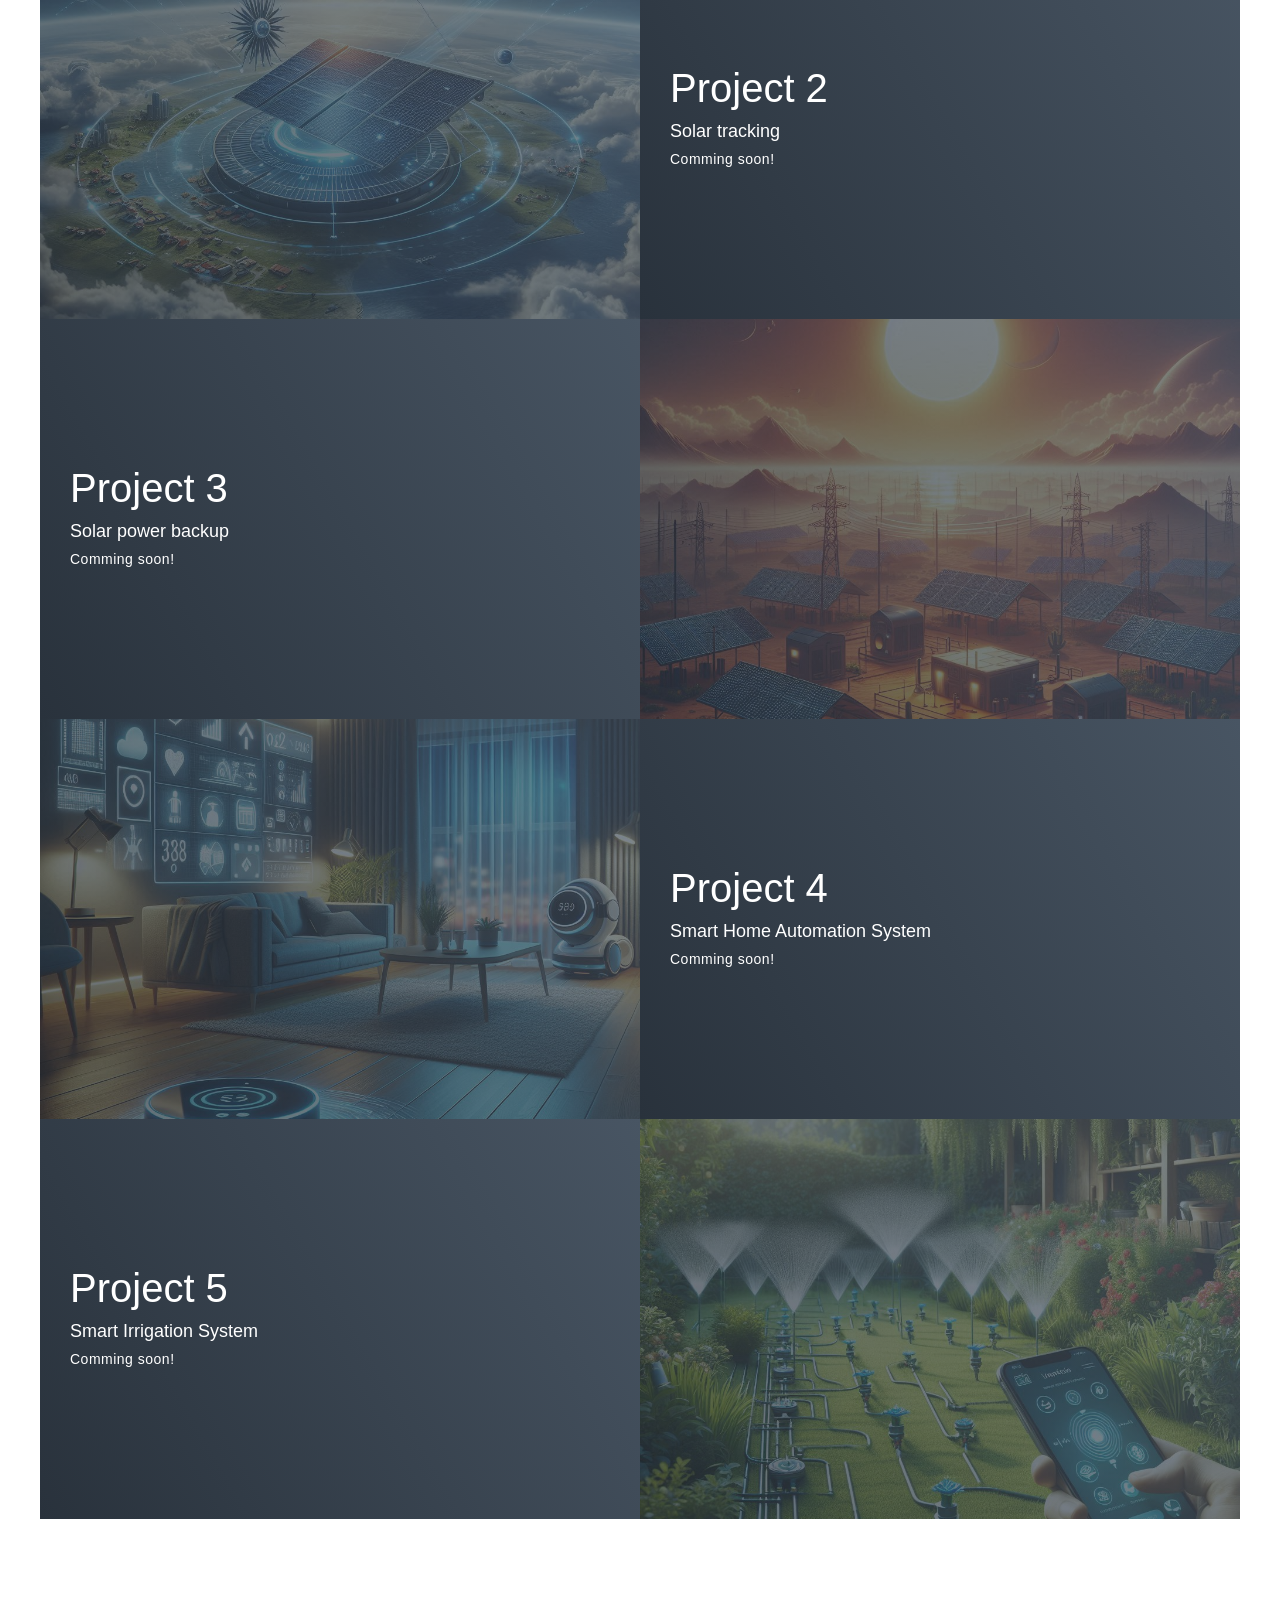
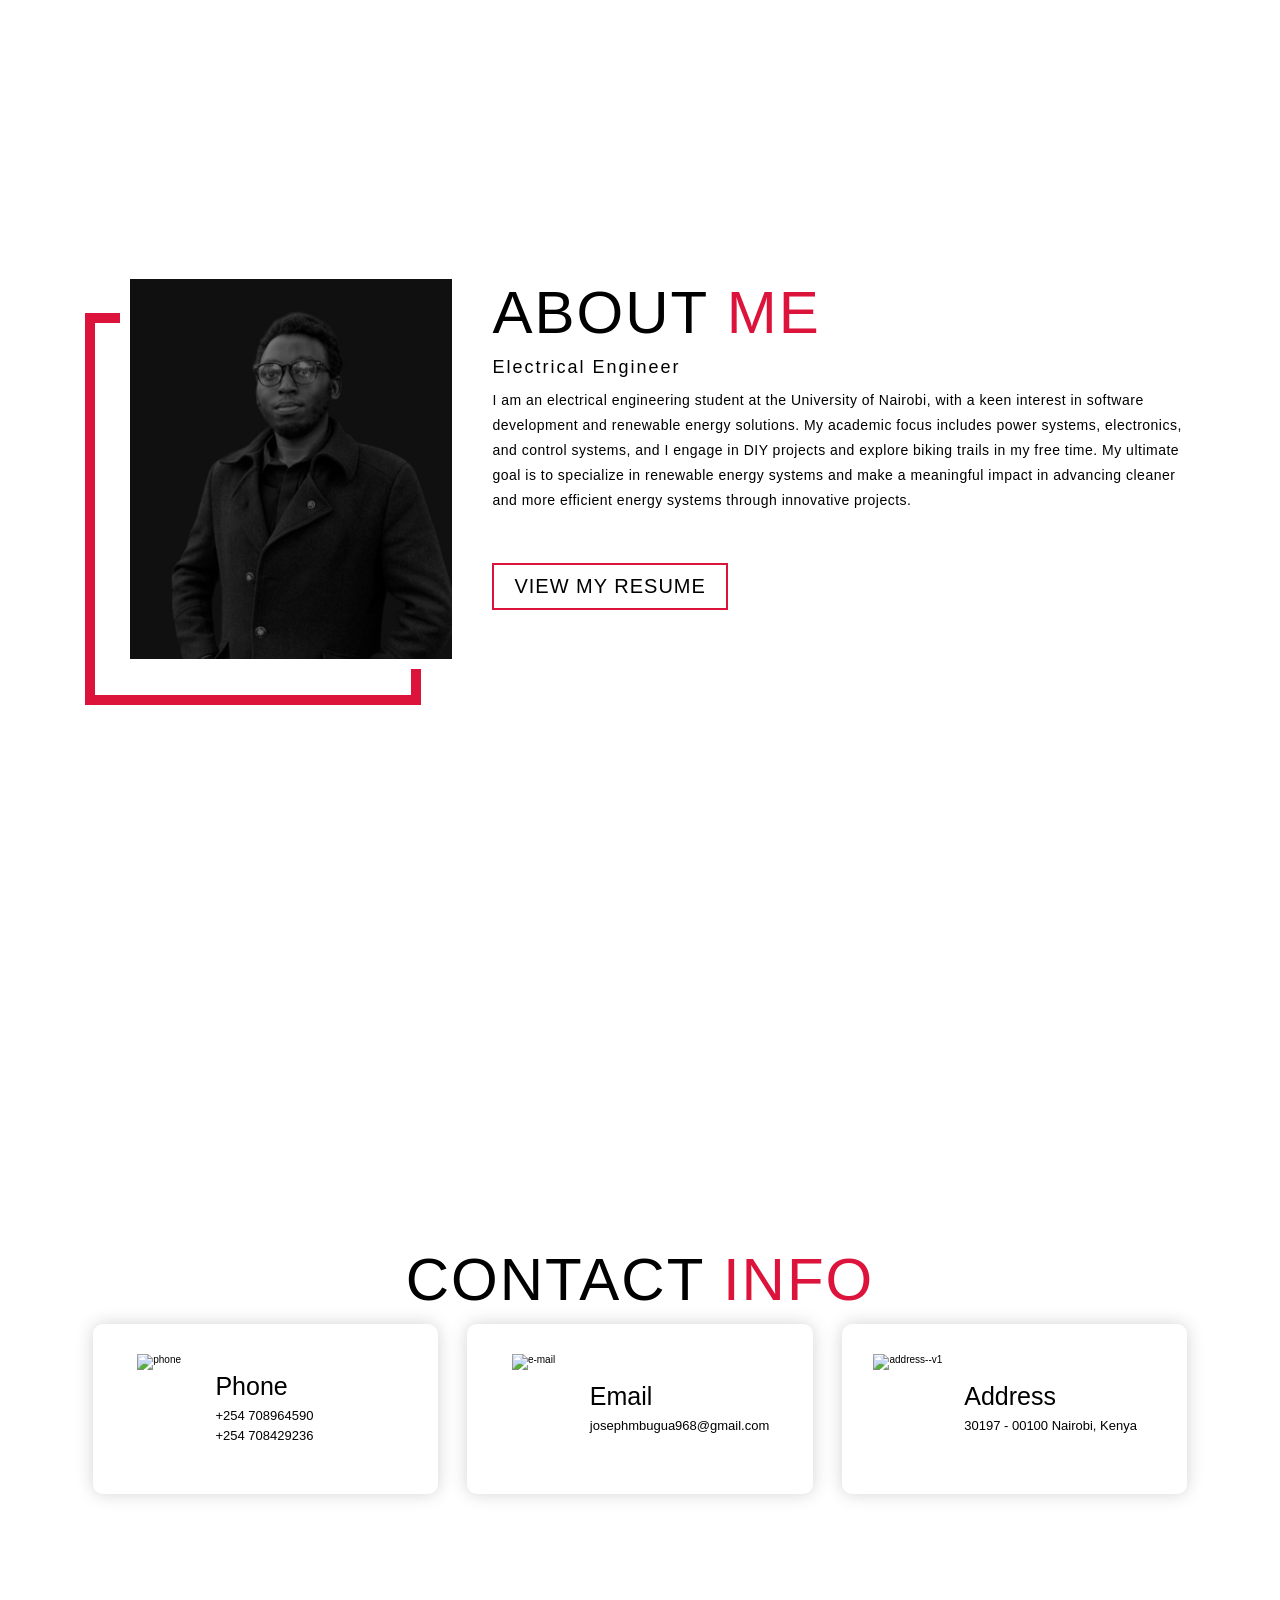
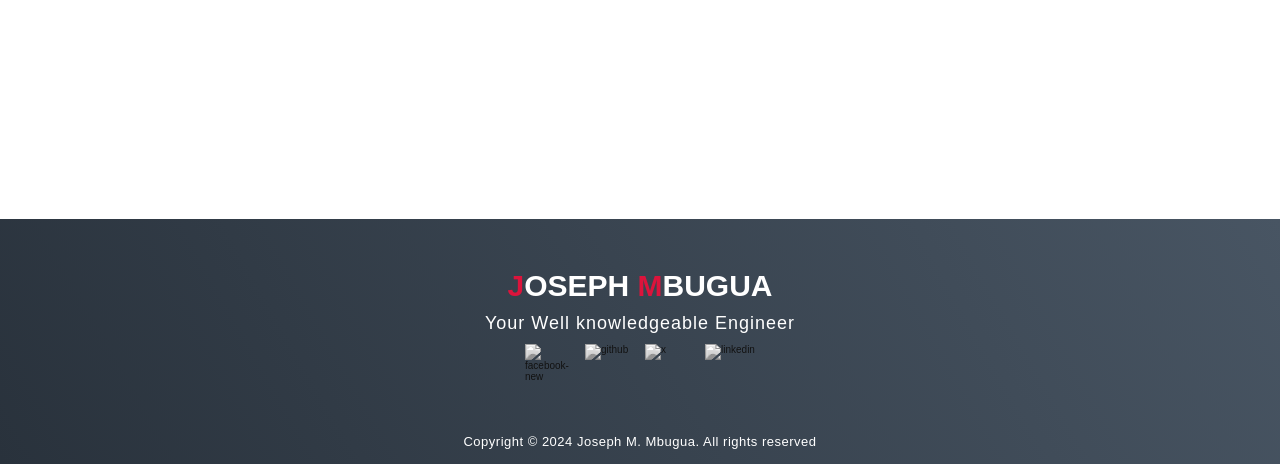
==== commit f86c8eb1: "Update index.html" ====
--- a/index.html
+++ b/index.html
@@ -69,7 +69,7 @@
               </p>
             </div>
             <div class="project-img">
-              <img src="./img/datalogger.jpeg" alt="img" />
+              <img src="./img/datalogger.jpg" alt="img" />
             </div>
           </div>
           <div class="project-item">
@@ -79,7 +79,7 @@
               <p>Comming soon!</p>
             </div>
             <div class="project-img">
-              <img src="./img/solartracking.jpeg" alt="img" />
+              <img src="./img/solartracking.jpg" alt="img" />
             </div>
           </div>
           <div class="project-item">
@@ -89,7 +89,7 @@
               <p>Comming soon!</p>
             </div>
             <div class="project-img">
-              <img src="./img/solarbackup.jpeg" alt="img" />
+              <img src="./img/solarbackup.jpg" alt="img" />
             </div>
           </div>
           <div class="project-item">
@@ -99,7 +99,7 @@
               <p>Comming soon!</p>
             </div>
             <div class="project-img">
-              <img src="./img/smarthome.jpeg" alt="img" />
+              <img src="./img/smarthome.jpg" alt="img" />
             </div>
           </div>
           <div class="project-item">
@@ -109,7 +109,7 @@
               <p>Comming soon!</p>
             </div>
             <div class="project-img">
-              <img src="./img/smartirrigation.jpeg" alt="img" />
+              <img src="./img/smartirrigation.jpg" alt="img" />
             </div>
           </div>
         </div>
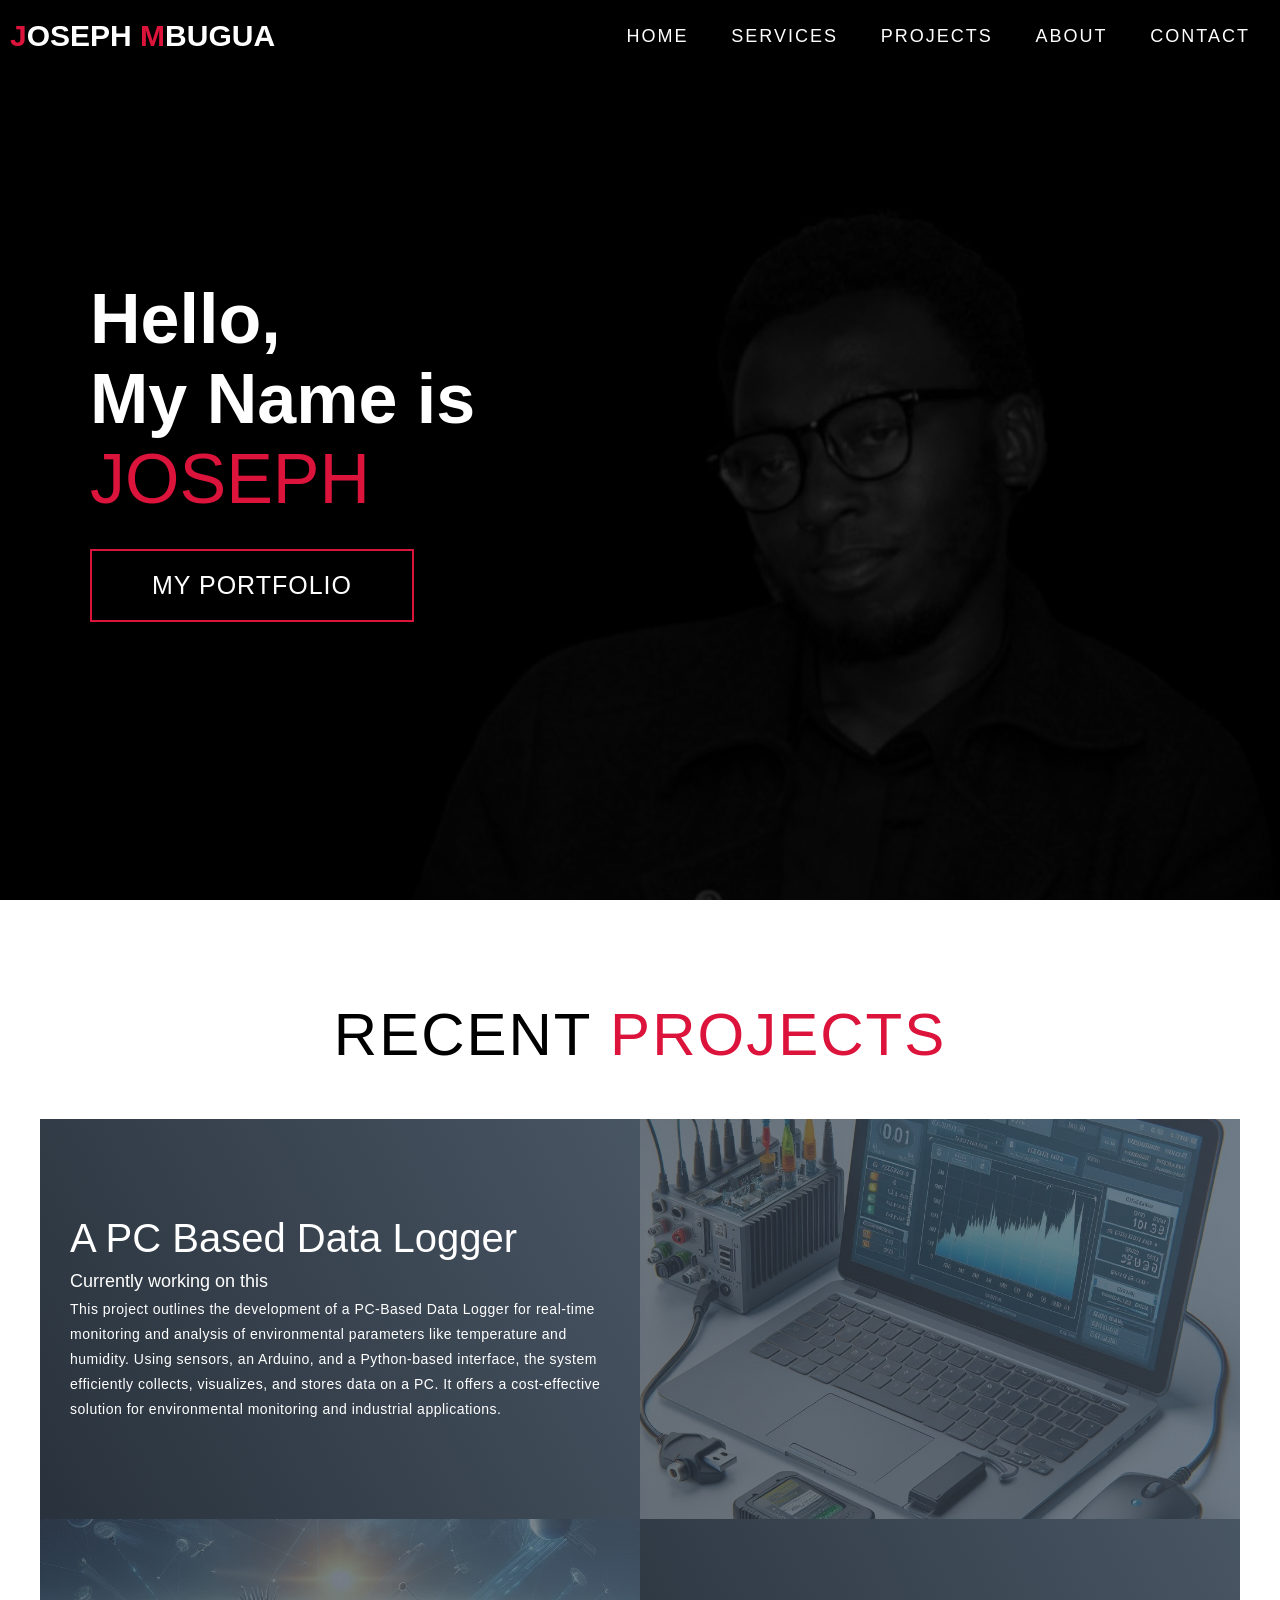
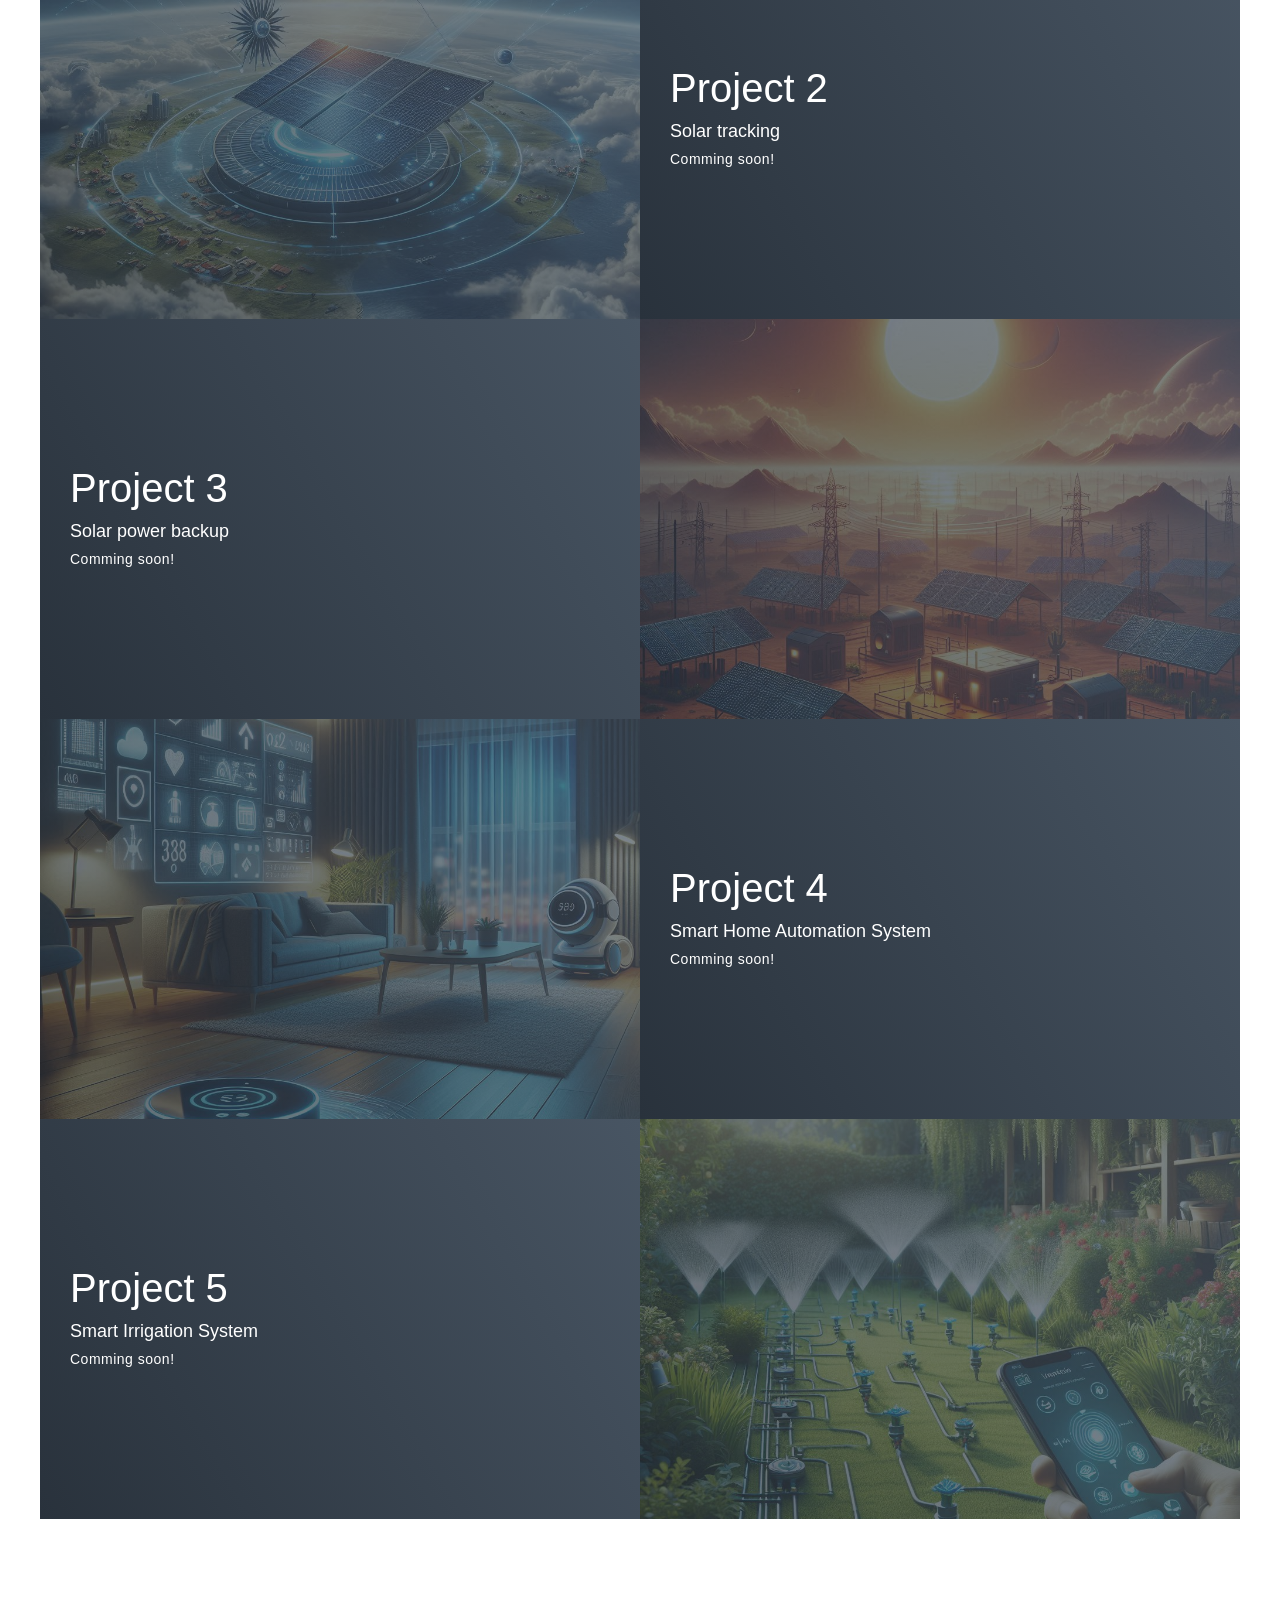
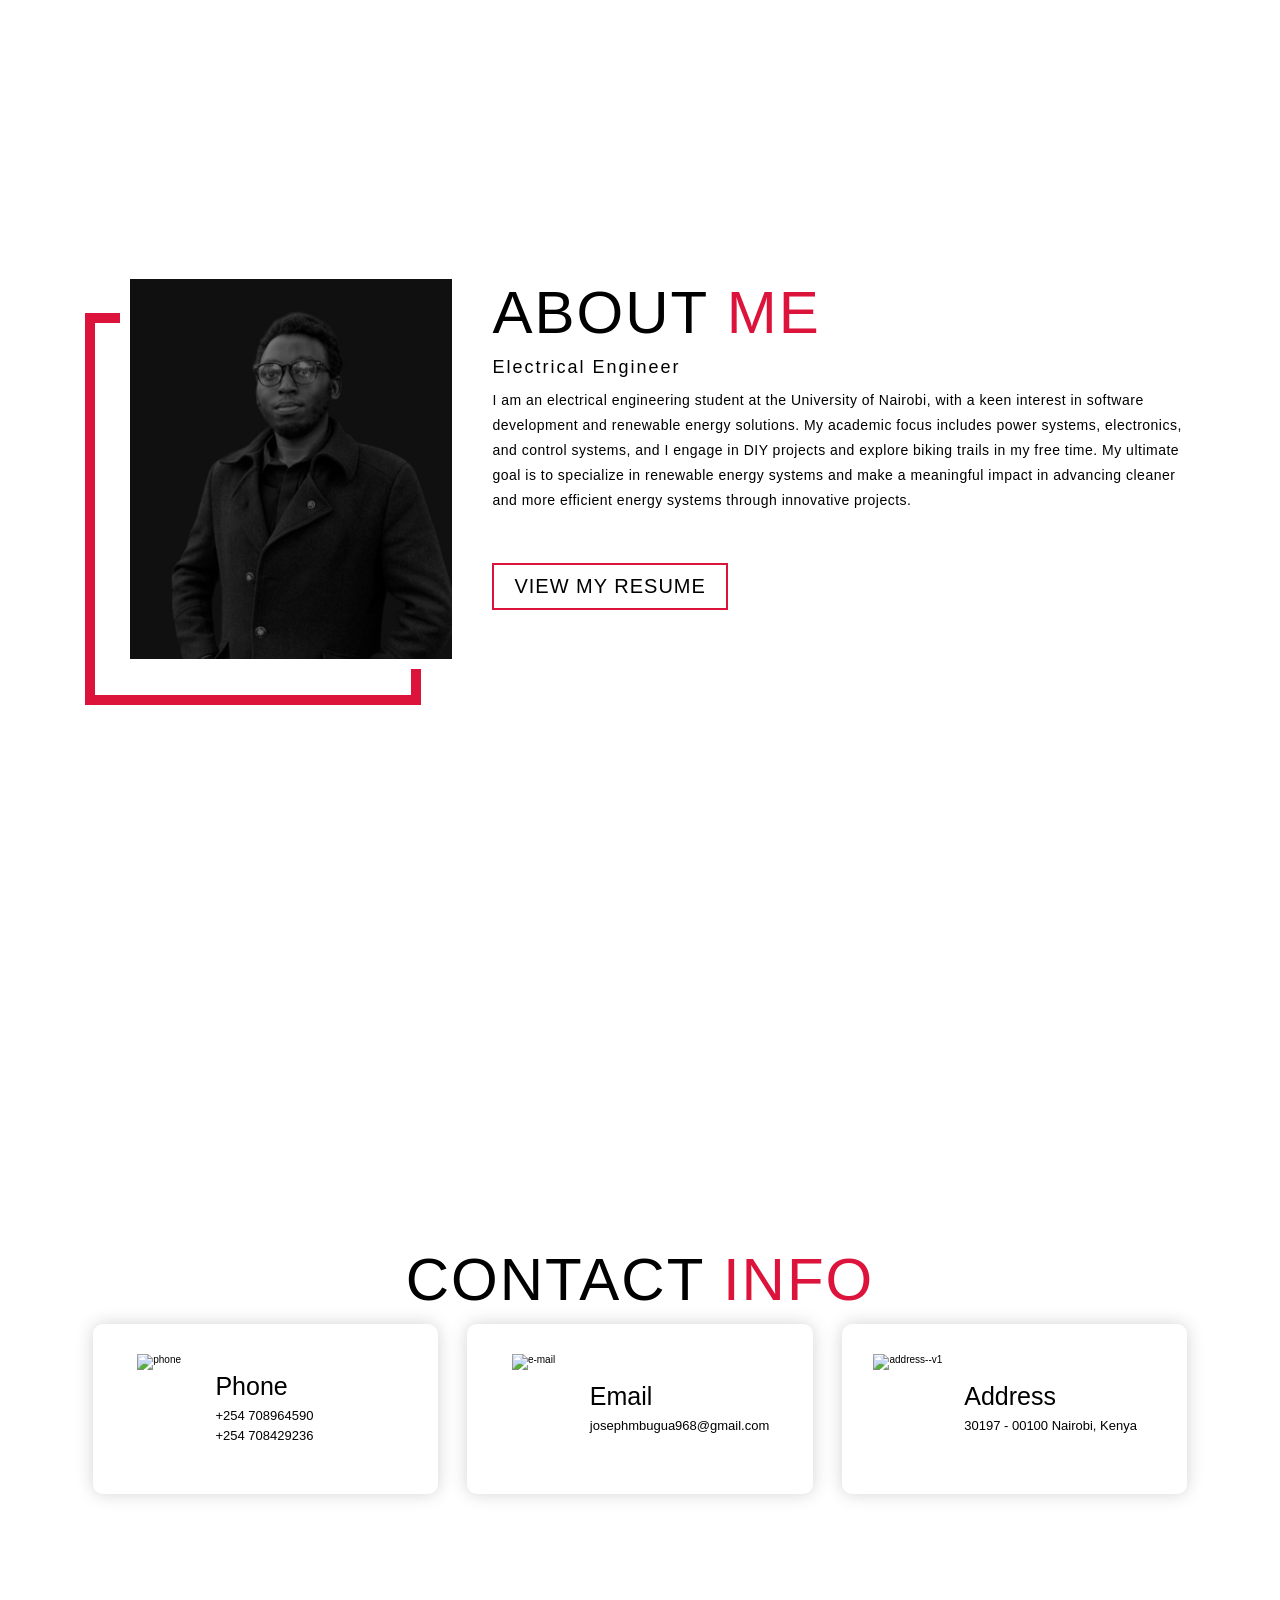
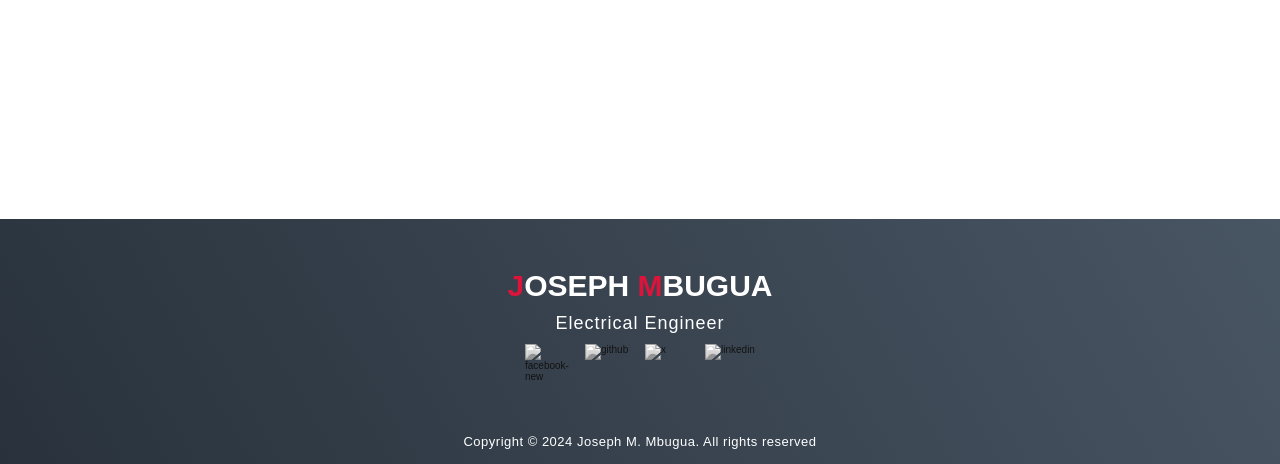
==== commit 1162cf4e: "Update index.html" ====
--- a/index.html
+++ b/index.html
@@ -210,7 +210,7 @@
         <div class="brand">
           <h1><span>J</span>oseph <span>M</span>bugua</h1>
         </div>
-        <h2>Your Well knowledgeable Engineer</h2>
+        <h2>Electrical Engineer</h2>
         <div class="social-icon">
           <div class="social-item">
             <a href="https://www.facebook.com/josephmbugua968?mibextid=ZbWKwL"
